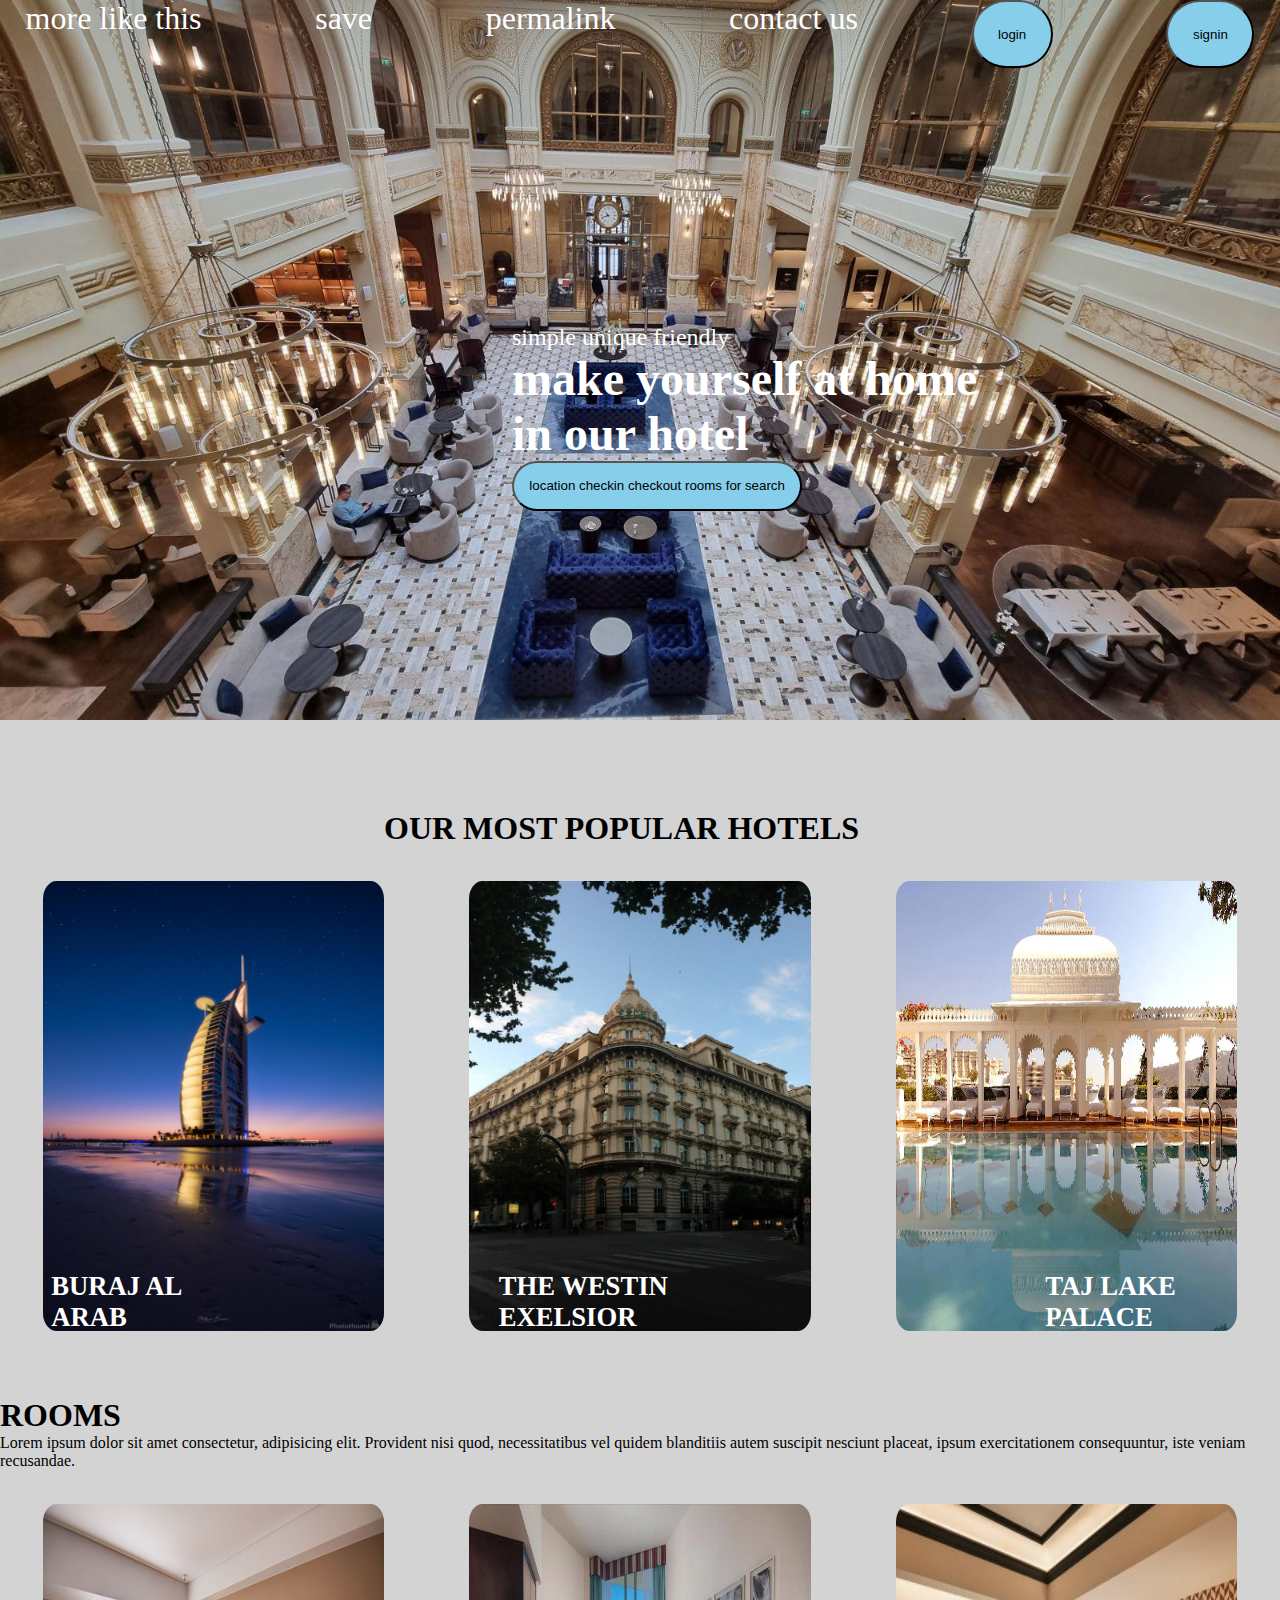
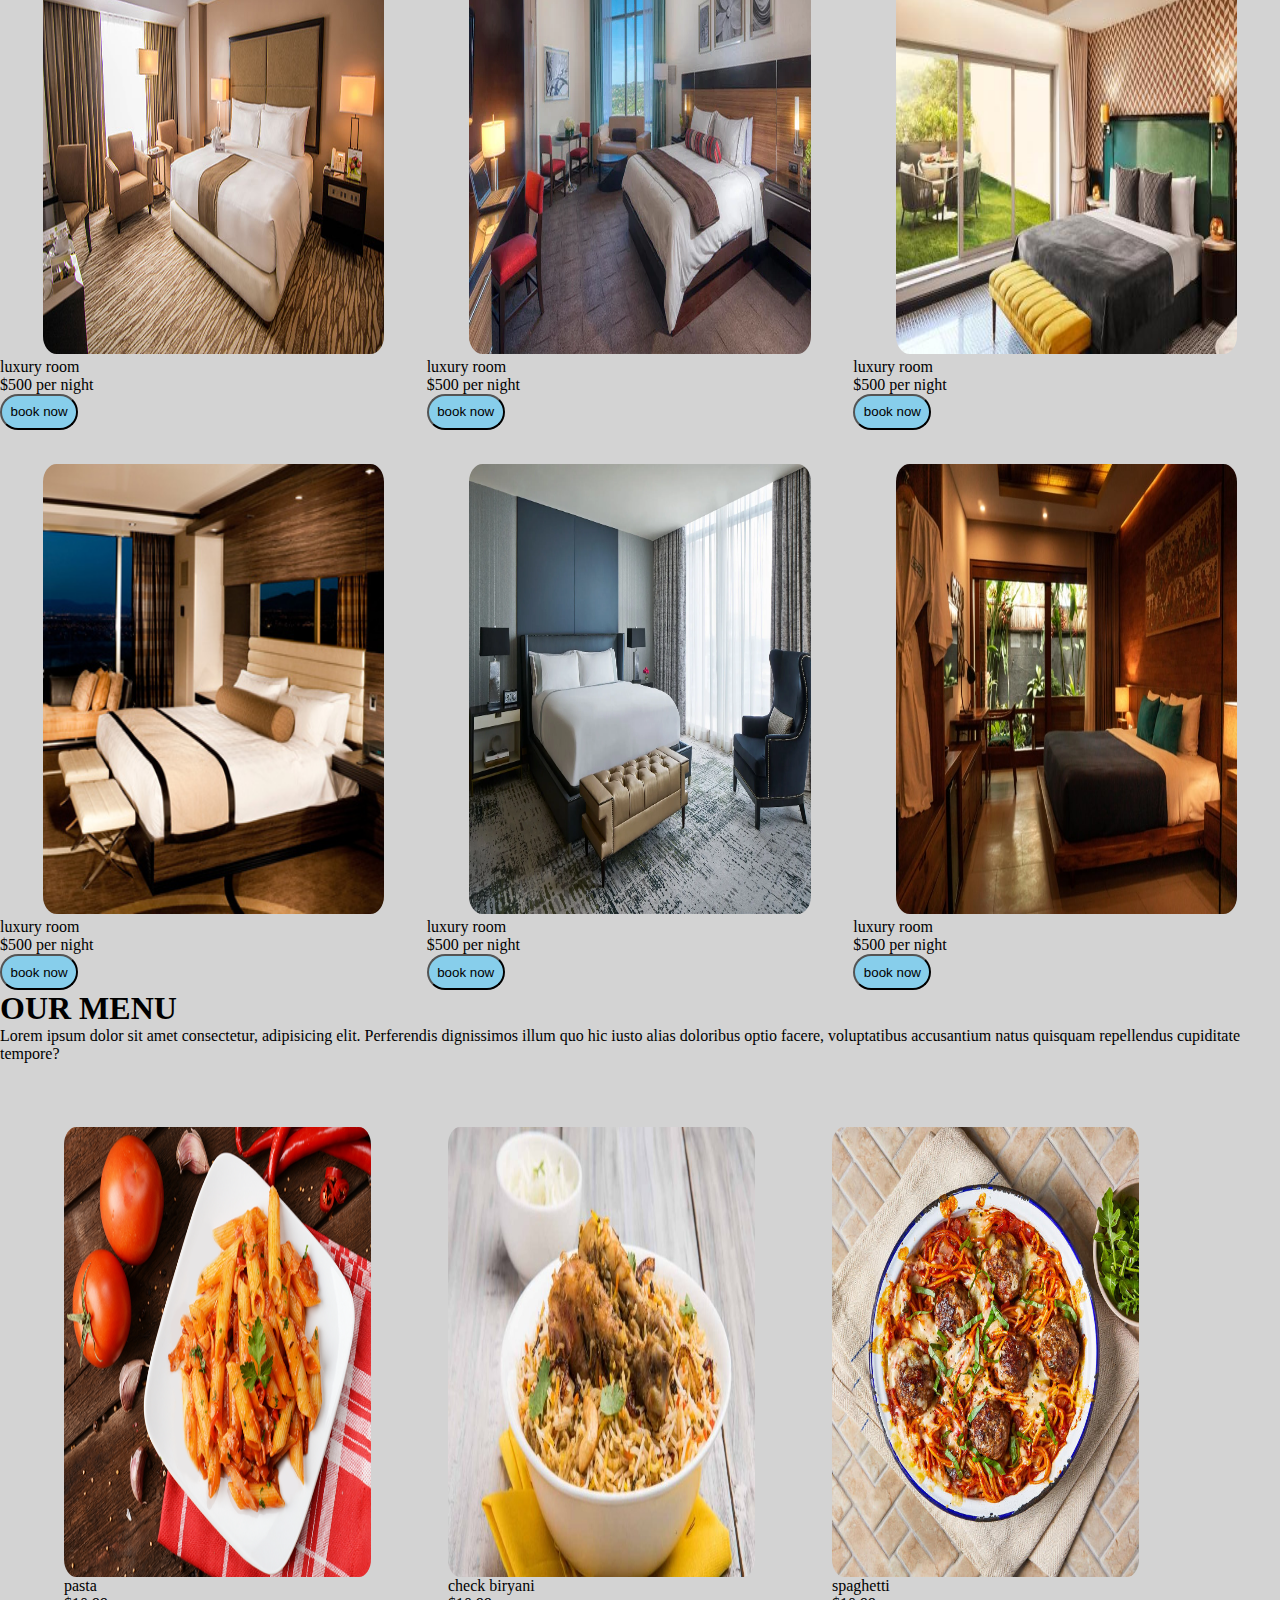
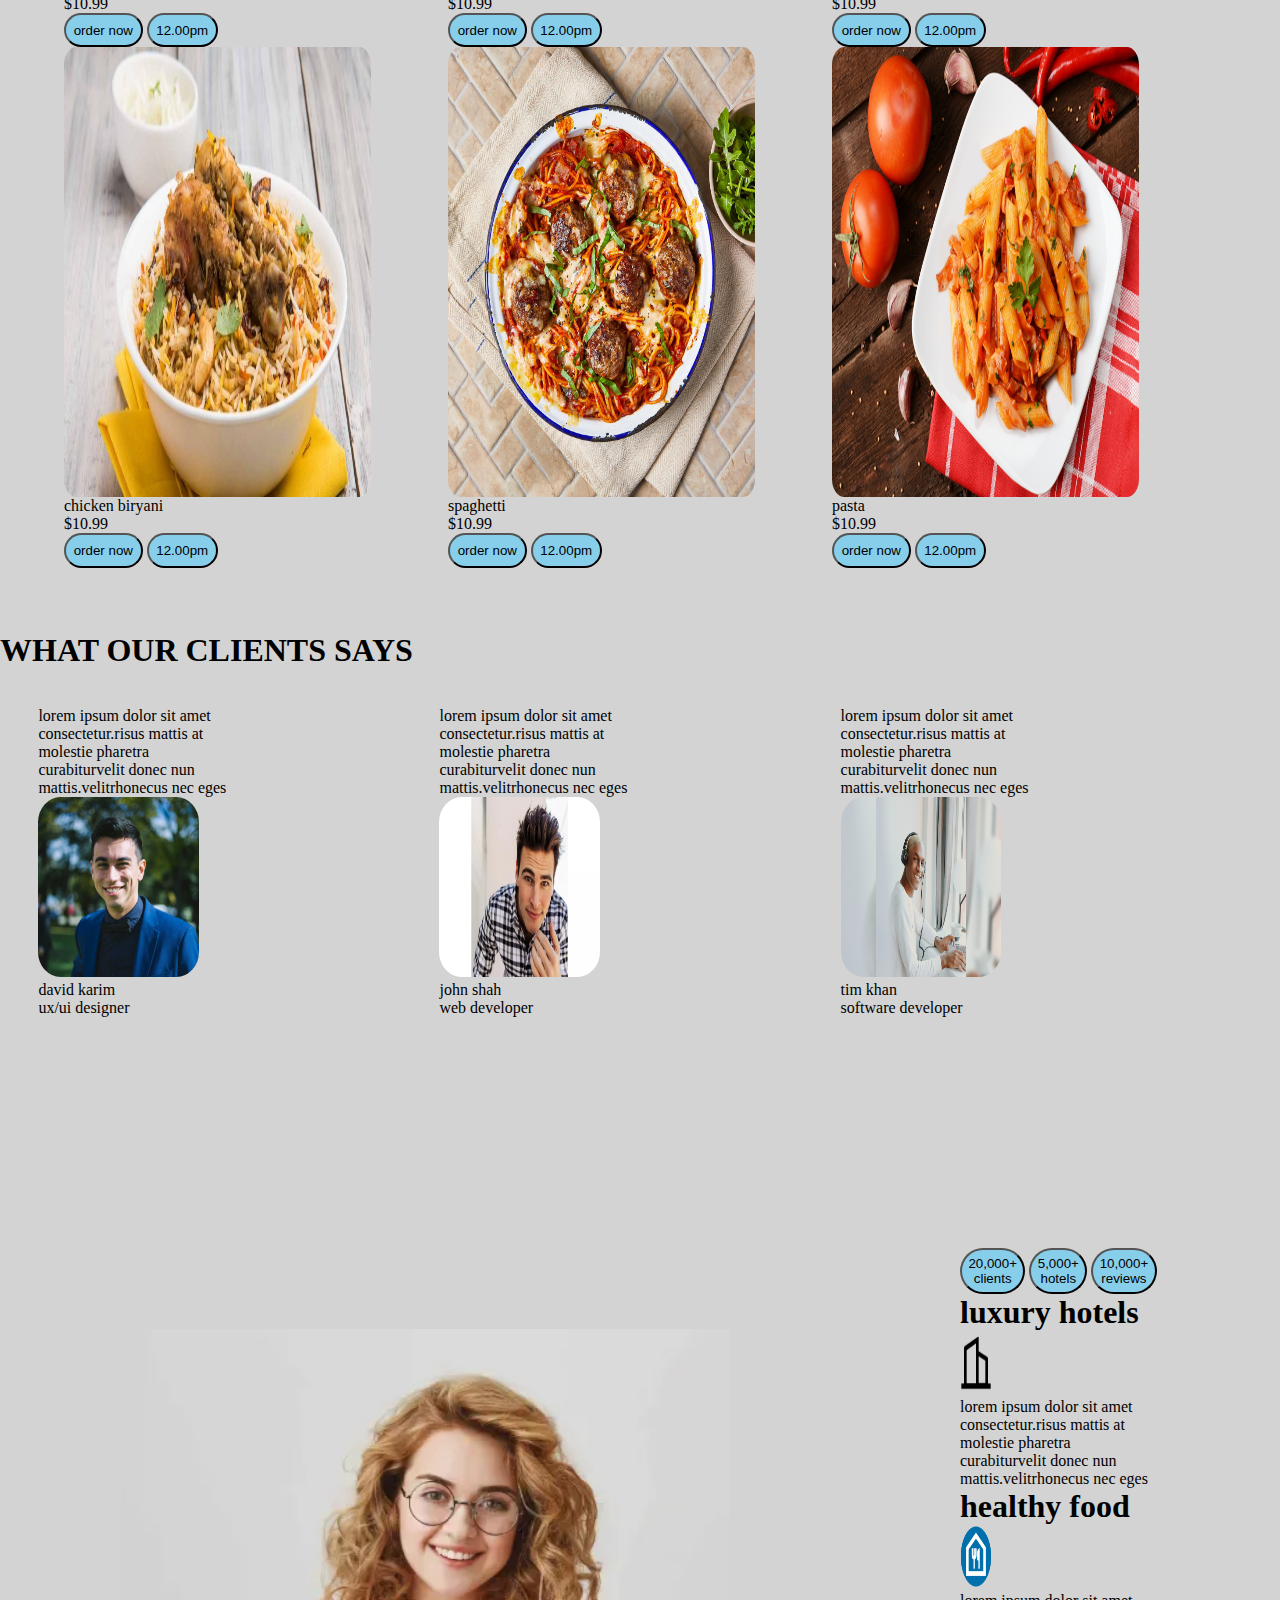
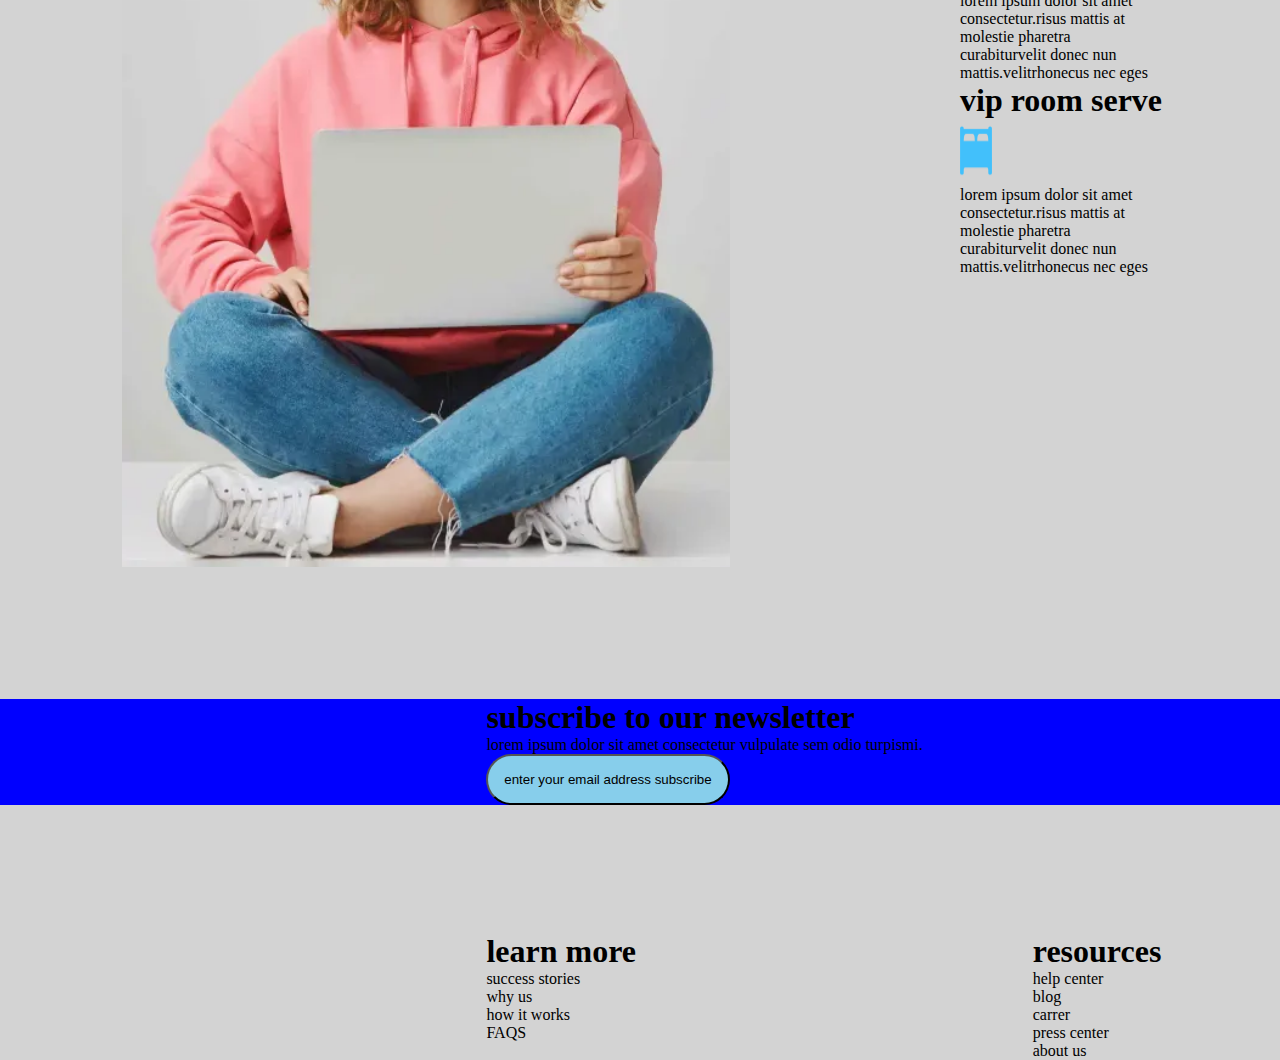
==== index.html @ 9aa8346c "first commit" ====
<!DOCTYPE html>
<html lang="en">
<head>
    <meta charset="UTF-8">
    <meta http-equiv="X-UA-Compatible" content="IE=edge">
    <meta name="viewport" content="width=device-width, initial-scale=1.0">
    <link rel="stylesheet" href="style.css">
    <title>Document</title>
</head>
<body>
    <div>
        <div class="main">
        <nav class="navbar">
            
                <li>more like this</li>
                <li>save</li>
                <li>permalink</li>
                <li>contact us</li>
                <button>login</button>
                <button>signin</button>
            
        </nav>
            <div class="heading">
                <p></p>simple unique friendly</p>
                <h1>make yourself at home<br>in our hotel</h1>
                <button>location checkin checkout rooms for search</button>
            </div>
        </div>
            <h1 class="hotel">OUR MOST POPULAR HOTELS</h1>
        <div class="images">
            <div>
                <img src="imageB.jpg" alt="image">

            </div>
            <div>
                <img src="imageC.jpg" alt="image">
            </div>
            <div>
            <img src="imageD.webp" alt="image">
        </div>

        </div>
        <div class="imagesname">
            <div>
                <h1>BURAJ AL ARAB</h1>
            </div>
            <div>
                <h1>THE WESTIN EXELSIOR</h1>
            </div>
            <div>
                <h1>TAJ LAKE PALACE</h1>
            </div>
        </div>
        <div class="rooms">
            <h1>ROOMS</h1>
            <p>Lorem ipsum dolor sit amet consectetur, adipisicing elit. Provident nisi quod, necessitatibus vel quidem blanditiis autem suscipit nesciunt placeat, ipsum exercitationem consequuntur, iste veniam recusandae.</p>
        </div>
        <div class="roomsimages">
            <div>
                <img src="room1.jpg" alt="image">
                <p>luxury room</p>
                <p>$500 per night</p>
                <button>book now</button>
                
            </div>
            <div>
                <img src="room2.webp" alt="image">
                <p>luxury room</p>
                <p>$500 per night</p>
                <button>book now</button>
            </div>
            <div>
                <img src="room3.jpg" alt="image">
                <p>luxury room</p>
                <p>$500 per night</p>
                <button>book now</button>
            </div>
            <div>
                <img src="room.jpg" alt="image">
                <p>luxury room</p>
                <p>$500 per night</p>
                <button>book now</button>
            </div>
            <div>
                <img src="room5.webp" alt="image">
                <p>luxury room</p>
                <p>$500 per night</p>
                <button>book now</button>
            </div>
            <div>
                <img src="room6.jpg" alt="image">
                <p>luxury room</p>
                <p>$500 per night</p>
                <button>book now</button>
            </div>

        </div>
        <div class="menu">
            <h1>OUR MENU</h1>
            <p>Lorem ipsum dolor sit amet consectetur, adipisicing elit. Perferendis dignissimos illum quo hic iusto alias doloribus optio facere, voluptatibus accusantium natus quisquam repellendus cupiditate tempore?</p>
        </div>
        <div class="menuimages">
            <div>
                <img src="menu1.png" alt="image">
                <p>pasta</p>
                <p>$10.99</p> <button>order now</button> <button>12.00pm</button>
            </div>
            <div>
                <img src="menu2.jpg" alt="image">
                <p>check biryani</p>
                <p>$10.99</p> <button>order now</button> <button>12.00pm</button>
            </div>
            <div>
                <img src="menu3.jpg" alt="image">
                <p>spaghetti</p>
                <p>$10.99</p> <button>order now</button> <button>12.00pm</button>
            </div>
            <div>
                <img src="menu2.jpg" alt="image">
                <p>chicken biryani</p>
                <p>$10.99</p> <button>order now</button> <button>12.00pm</button>
            </div><div>
                <img src="menu3.jpg" alt="image">
                <p>spaghetti</p>
                <p>$10.99</p> <button>order now</button> <button>12.00pm</button>
            </div>
            <div>
                <img src="menu1.png" alt="image">
                <p>pasta</p>
                <p>$10.99</p> <button>order now</button> <button>12.00pm</button>
            </div>
        </div>
        <div>
            <h1>WHAT OUR CLIENTS SAYS</h1>
        </div>
        <div class="reviews">
            <div>
                <p>lorem ipsum dolor sit amet<br>consectetur.risus mattis at<br>molestie pharetra<br>curabiturvelit donec nun<br>mattis.velitrhonecus nec eges</p>
                <img src="client1.webp" alt="image">
                <p>david karim<br>ux/ui designer</p>
            </div>
            <div>
                <p><p>lorem ipsum dolor sit amet<br>consectetur.risus mattis at<br>molestie pharetra<br>curabiturvelit donec nun<br>mattis.velitrhonecus nec eges</p></p>
                <img src="client2.webp" alt="image">
                <p>john shah<br>web developer</p>
            </div>
            <div>
                <p><p>lorem ipsum dolor sit amet<br>consectetur.risus mattis at<br>molestie pharetra<br>curabiturvelit donec nun<br>mattis.velitrhonecus nec eges</p></p>
                <img src="client3.png" alt="image">
                <p>tim khan<br>software developer</p>
                
            </div>
        </div>
        <div class="choose">
            <div>
                <button>20,000+<br>clients</button>
                <button>5,000+<br>hotels</button>
                <button>10,000+<br>reviews</button>

            </div>
            <div>
                <h1>luxury hotels</h1>
                <img src="lss.png" alt="image"><p>lorem ipsum dolor sit amet<br>consectetur.risus mattis at<br>molestie pharetra<br>curabiturvelit donec nun<br>mattis.velitrhonecus nec eges</p>
            </div>
            <div>
                <h1>healthy food</h1>
            <img src="fs.png" alt="image"><p>lorem ipsum dolor sit amet<br>consectetur.risus mattis at<br>molestie pharetra<br>curabiturvelit donec nun<br>mattis.velitrhonecus nec eges</p>
        </div>
        <div> 
            <h1>vip room serve</h1>
            <img src="bx.png" alt="image"><p>lorem ipsum dolor sit amet<br>consectetur.risus mattis at<br>molestie pharetra<br>curabiturvelit donec nun<br>mattis.velitrhonecus nec eges</p>
        </div>
    </div>

        <div class="marketing">
            <img src="marketing.webp" alt="image">
        </div>
        <div class="subscribe">
            <h1>subscribe to our newsletter</h1>
            <p>lorem ipsum dolor sit amet consectetur vulpulate sem odio turpismi.</p>
            <button>enter your email address subscribe</button>
        </div>
        
        
       


        
       
           
    

        

    </div>
    
</body>
<footer class="footer">
    <div>
        <h1>learn more</h1>
        <p>success stories<br>why us<br>how it works<br>FAQS</p>
    </div>
    <div>
        <h1>resources</h1>
        <p>help center<br>blog<br>carrer<br>press center<br>about us</p>
    </div>

</footer>
</html>
---- style.css ----
@media (min-width: 600px) and (max-width: 768px){
    body{
        background-color: #fff;
    }
}
    

*{
    margin: 0;
    padding: 0;
}
body{
    background-color: lightgray;
}
.main{
    background-image: url(imageA.jpg);
    background-size: cover;
    background: linear-gradient();
    background-repeat: no-repeat;
    height: 80vh;
    width: 100%;

}
.navbar{
    display: flex;
   justify-content: space-between;
   list-style: none;
   margin-left: 2%;
   margin-right: 2%;
   color: white;
   font-size: xx-large;
  
   

}
.heading{
    margin-left: 40%;
    font-size: x-large;
    text-decoration-color: blue;
    margin-top: 20%;
    color: white;
}
.hotel{
    margin-left: 30%;
    margin-top: 7%;
}
.images{
    display: grid;
    grid-template-columns: repeat(3,1fr);
}
.images img{
    height: 50vh;
    width: 80%;
    margin-left: 10%;
    margin-right: 10%;
    margin-top: 8%;
    border-radius: 4%;
}
.imagesname{
    display: flex;
    margin-left: 4%;
    margin-top: -5%;
    gap: 20%;
    font-size: smaller;
    color: white;
}
.rooms{
    margin-top: 5%;
}
.roomsimages{
    display: grid;
    grid-template-columns: repeat(3,2fr);

}
.roomsimages img{
    height: 50vh;
    width: 80%;
    margin-left: 10%;
    margin-right: 10%;
    margin-top: 8%;
    border-radius: 4%;
    text-align: left;
    
}
.menu{
    
}
.menuimages{
    display: grid;
    grid-template-columns: repeat(3,2fr);
    padding: 5%;
    
    

}
.menuimages img{
    border-radius: 4%;
    height: 50vh;
    width: 80%;
    display: flex;
    justify-content: space-between;

}
.reviews{
    display: grid;
    grid-template-columns: repeat(3,1fr);
    padding: 3%;
}
.reviews img{
    border-radius: 14%;
    height: 20vh;
    width: 40%;

}
.choose{
    margin-left: 75%;
    margin-top: 15%;
}
.choose img{
    height: 7vh;
    width: 10%;
    margin-right: 5%;
}
button{
    border-radius: 200px;
    padding: 2%;
    background-color: skyblue;
}
.marketing{
    margin-right: 5%;
}
.marketing img{
    margin-top: -45%;
    margin-left:10% ;
    height: 2%;
    width: 50%;
}
.subscribe{
    margin-top: 10%;
    padding-left: 38%;
    background-color: blue;
}
.footer{
    display: grid;
    display: flex;
    margin-top: 10%;
    padding-left: 38%;
    gap: 50%;
    
}
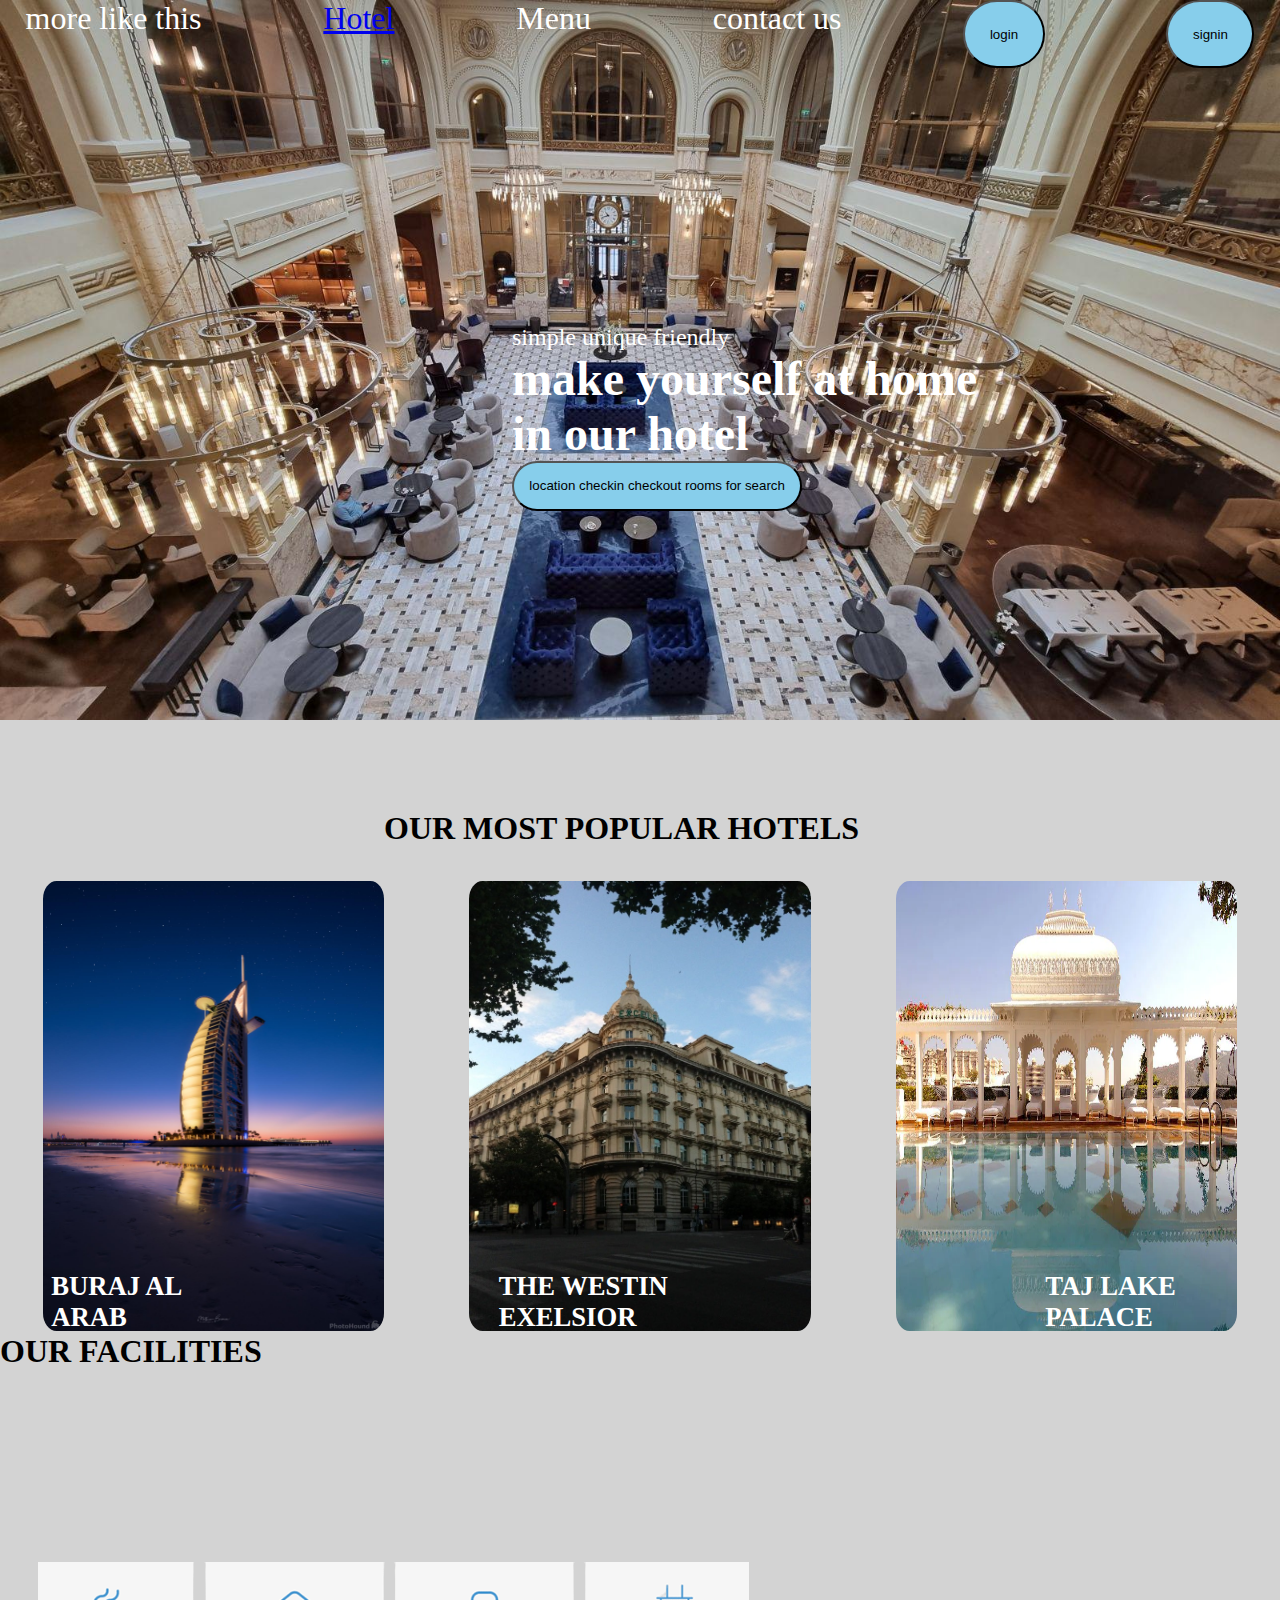
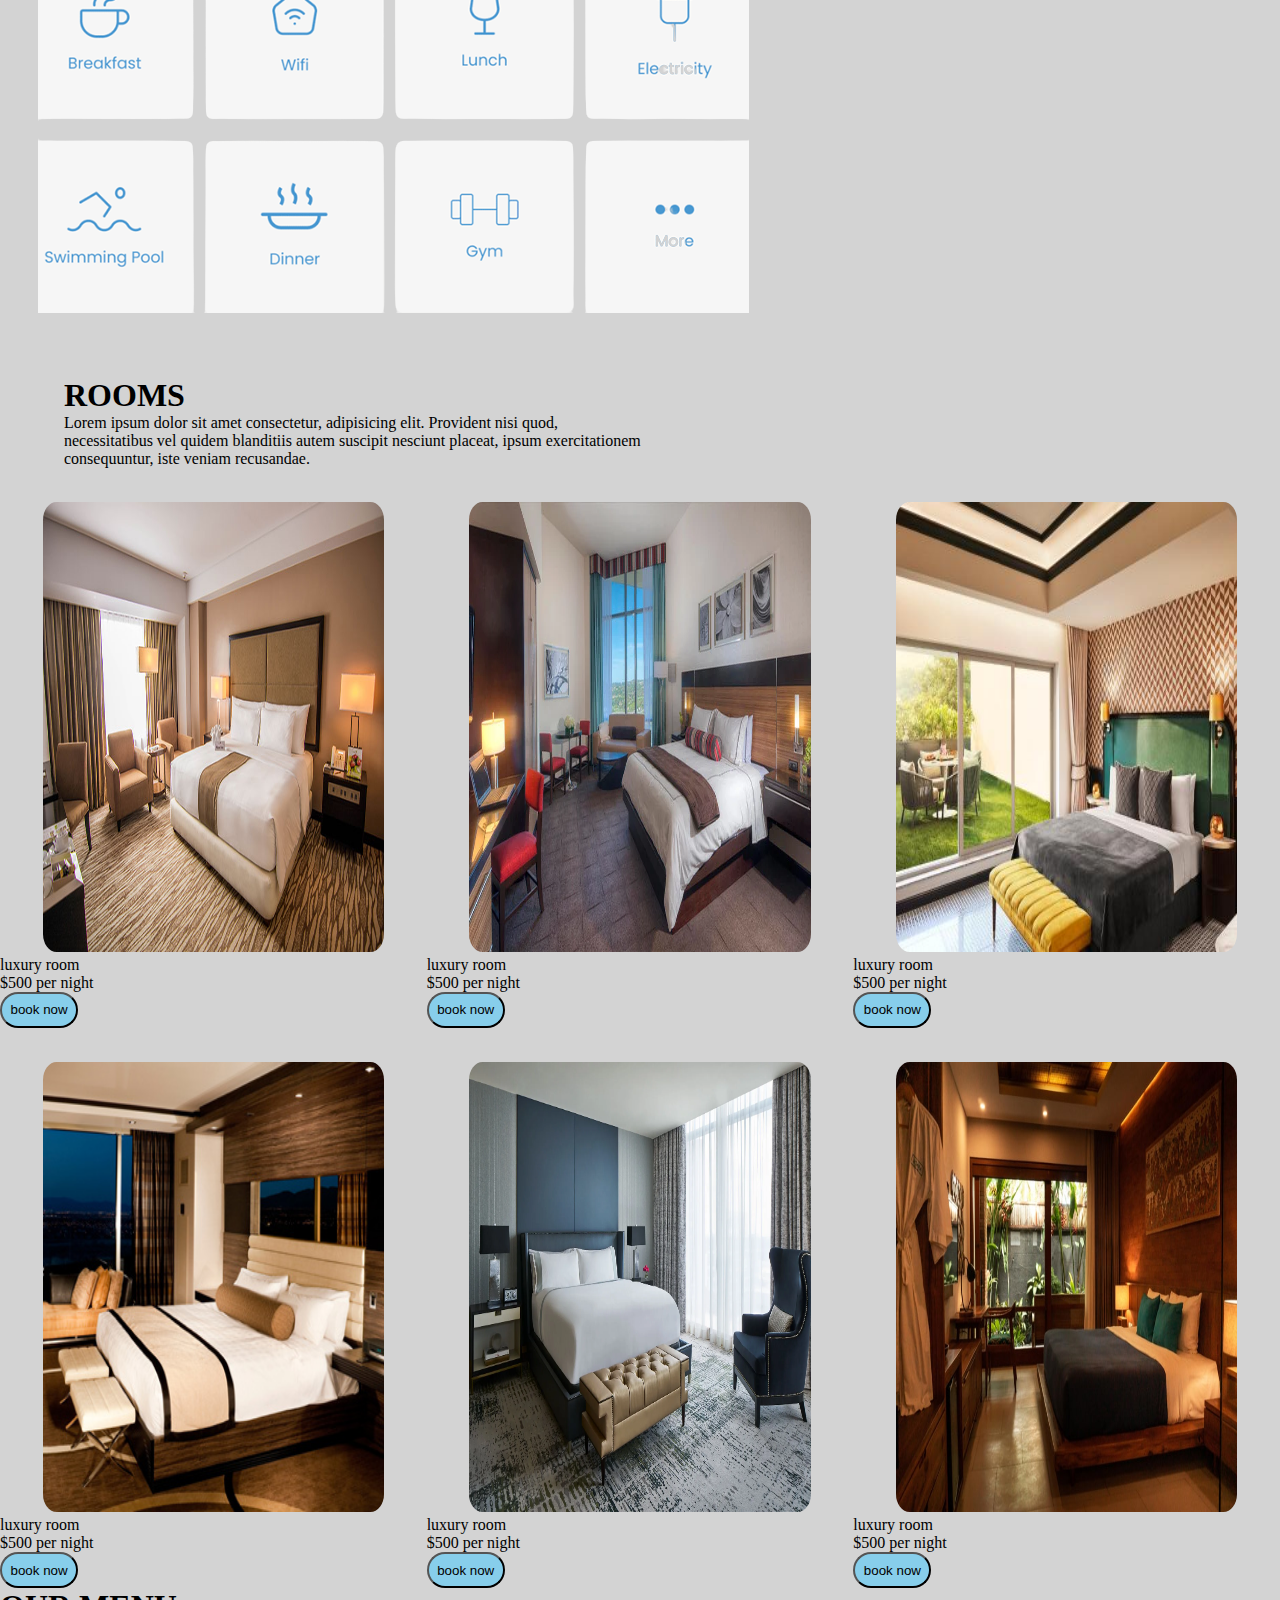
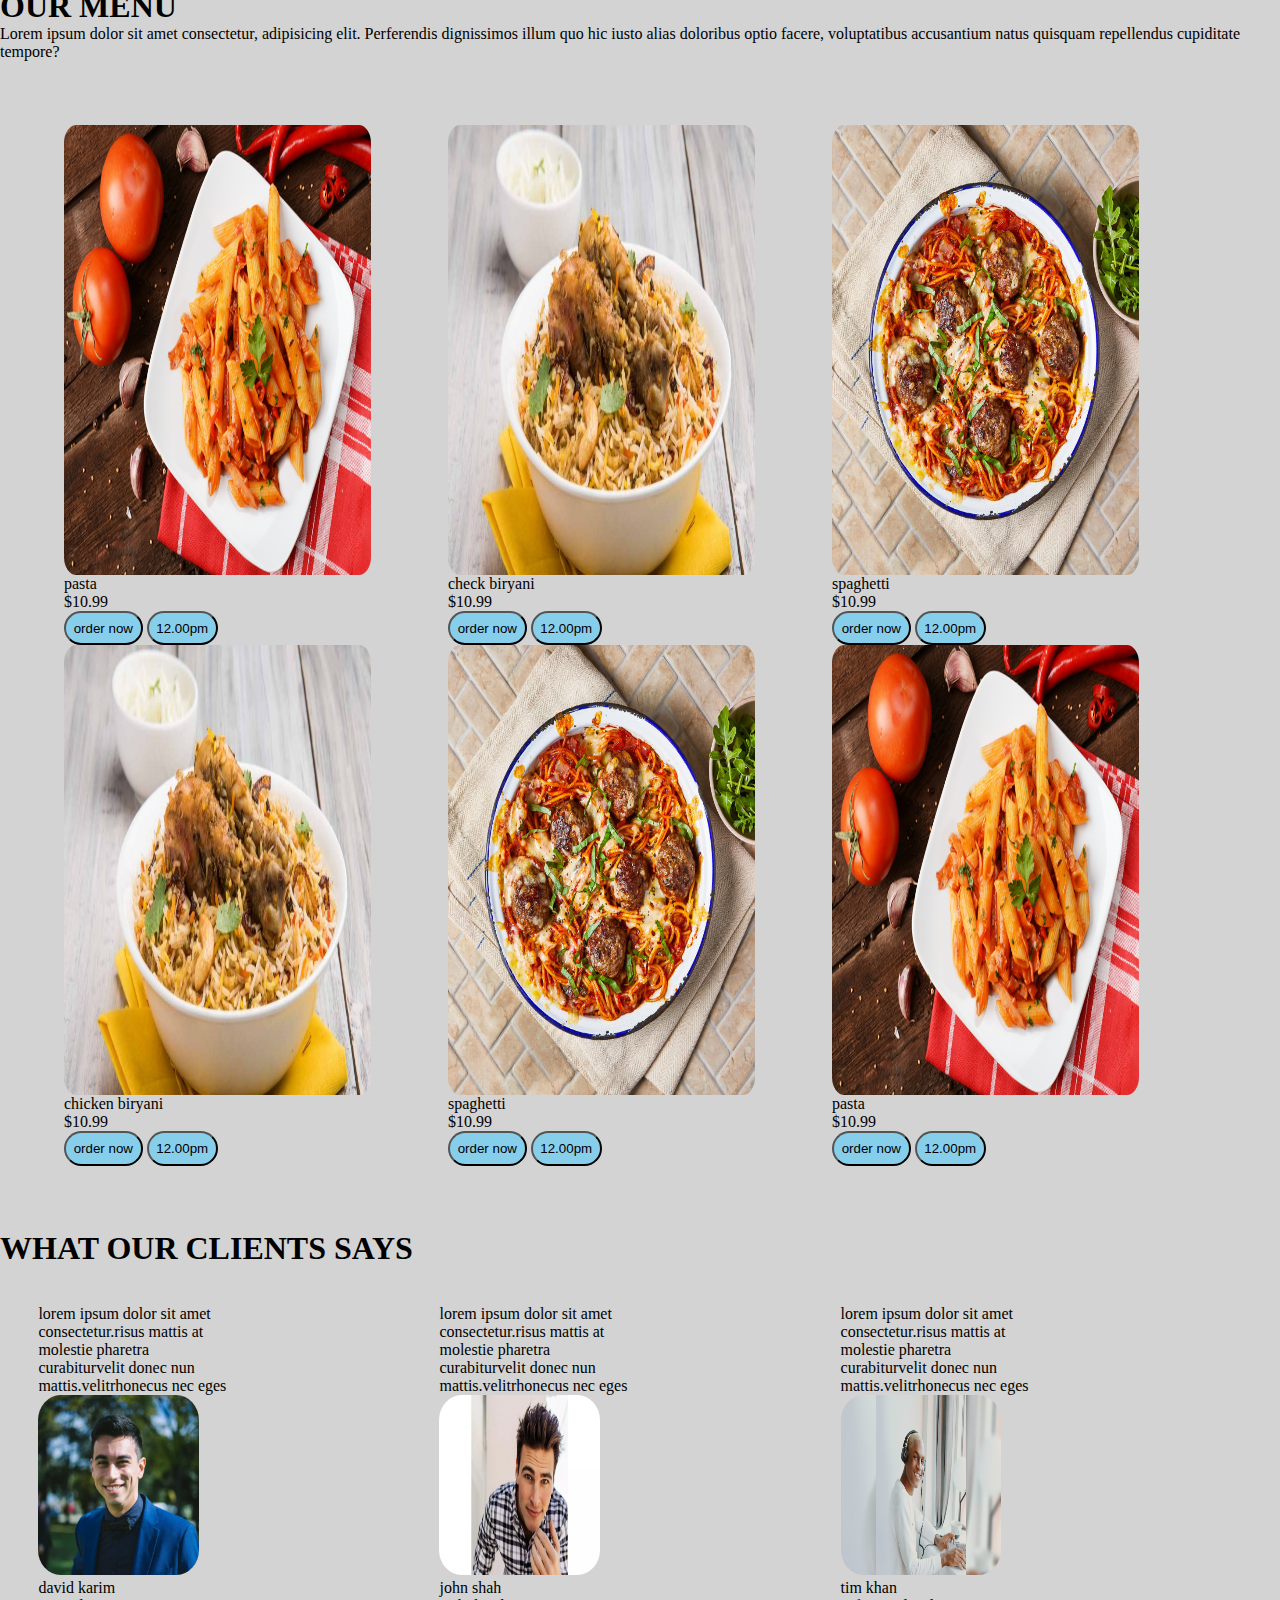
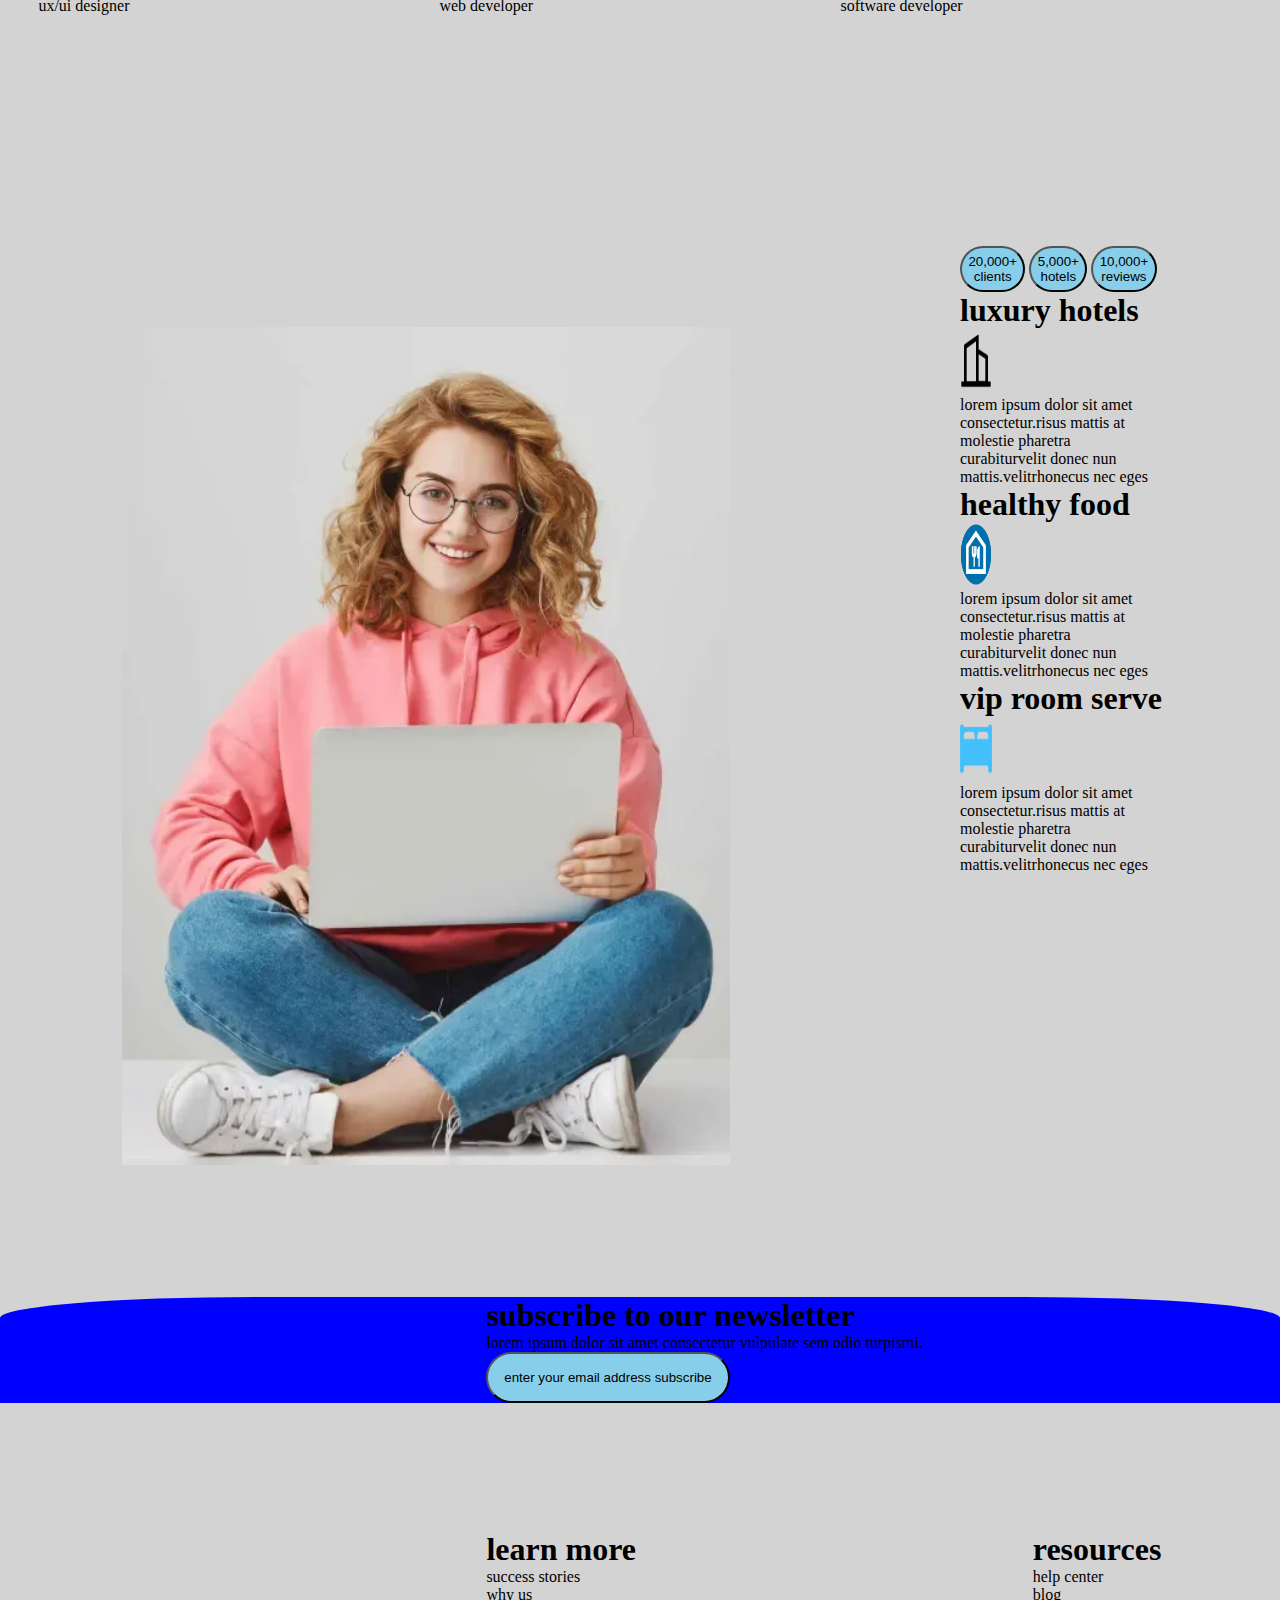
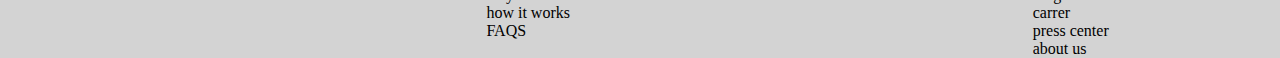
==== commit 1826a3be: "commit changes" ====
--- a/index.html
+++ b/index.html
@@ -13,8 +13,8 @@
         <nav class="navbar">
             
                 <li>more like this</li>
-                <li>save</li>
-                <li>permalink</li>
+                <li><a href="hotel.html">Hotel</a></li>
+                <li>Menu</li>
                 <li>contact us</li>
                 <button>login</button>
                 <button>signin</button>
@@ -51,9 +51,14 @@
                 <h1>TAJ LAKE PALACE</h1>
             </div>
         </div>
+        <h1>OUR FACILITIES</h1>
+
+        <div class="icons">
+            <img src="icons.png" alt="">
+        </div>
         <div class="rooms">
             <h1>ROOMS</h1>
-            <p>Lorem ipsum dolor sit amet consectetur, adipisicing elit. Provident nisi quod, necessitatibus vel quidem blanditiis autem suscipit nesciunt placeat, ipsum exercitationem consequuntur, iste veniam recusandae.</p>
+            <p>Lorem ipsum dolor sit amet consectetur, adipisicing elit. Provident nisi quod, <br>necessitatibus vel quidem blanditiis autem suscipit nesciunt placeat, ipsum exercitationem <br>consequuntur, iste veniam recusandae.</p>
         </div>
         <div class="roomsimages">
             <div>
@@ -185,25 +190,18 @@
        
 
 
+        <footer class="footer">
+            <div>
+                <h1>learn more</h1>
+                <p>success stories<br>why us<br>how it works<br>FAQS</p>
+            </div>
+            <div>
+                <h1>resources</h1>
+                <p>help center<br>blog<br>carrer<br>press center<br>about us</p>
+            </div>
         
-       
-           
-    
-
-        
-
+        </footer>
     </div>
     
 </body>
-<footer class="footer">
-    <div>
-        <h1>learn more</h1>
-        <p>success stories<br>why us<br>how it works<br>FAQS</p>
-    </div>
-    <div>
-        <h1>resources</h1>
-        <p>help center<br>blog<br>carrer<br>press center<br>about us</p>
-    </div>
-
-</footer>
 </html>--- a/style.css
+++ b/style.css
@@ -1,14 +1,271 @@
-@media (min-width: 600px) and (max-width: 768px){
+/* @media (min-width: 600px) and (max-width: 768px){
     body{
         background-color: #fff;
     }
-}
-    
-
+    @media(max-width: 450px){
+        body{background: #8e44ad}
+    }
+   @media(min-width: 451px) and (max-width: 450px){
+        body{background: #2980b9}
+    }
+} */
+   
 *{
     margin: 0;
     padding: 0;
 }
+
+   @media  (min-width: 600px) and (max-width: 768px){
+    body{
+        background-color: lightgray;
+    }
+    main{
+        background-image: url(imageA.jpg);
+        background-size: cover;
+        background: linear-gradient();
+        background-repeat: no-repeat;
+        height: 80vh;
+        width: 100%;
+        
+    }
+    navbar{
+        display: flex;
+        justify-content: space-between;
+        list-style: none;
+        margin-left: 2%;
+        margin-right: 2%;
+        color: white;
+        font-size: xx-large;
+
+    }
+    heading{
+        margin-left: 40%;
+    font-size: x-large;
+    text-decoration-color: blue;
+    margin-top: 20%;
+    color: white;
+    }
+    hotel{
+        margin-left: 30%;
+    margin-top: 7%;
+    }
+    images{
+        display: grid;
+    grid-template-columns: repeat(3,1fr);
+    }
+    images img{
+        height: 50vh;
+    width: 80%;
+    margin-left: 10%;
+    margin-right: 10%;
+    margin-top: 8%;
+    border-radius: 4%;
+    }
+    imagesname{
+        display: flex;
+    margin-left: 4%;
+    margin-top: -5%;
+    gap: 20%;
+    font-size: smaller;
+    color: white;
+    }
+    icons{
+        display: grid;
+    margin-left: 3%;
+    margin-top: 15%;
+    gap: 20%;
+    justify-content: space-between;
+    }
+    rooms{
+        margin-top: 5%;
+    }
+    roomsimages{
+        display: grid;
+    grid-template-columns: repeat(3,2fr);
+    }
+    menuimages{
+        display: grid;
+        grid-template-columns: repeat(3,2fr);
+        padding: 5%;
+        
+        
+    
+    }
+    menuimages img{
+        border-radius: 4%;
+        height: 50vh;
+        width: 80%;
+        display: flex;
+        justify-content: space-between;
+    
+    }
+    reviews{
+        display: grid;
+        grid-template-columns: repeat(3,1fr);
+        padding: 3%;
+    }
+    reviews img{
+        border-radius: 14%;
+        height: 20vh;
+        width: 40%;
+    
+    }
+    choose{
+        margin-left: 75%;
+        margin-top: 15%;
+    }
+    choose img{
+        height: 7vh;
+        width: 10%;
+        margin-right: 5%;
+    }
+    button{
+        border-radius: 200px;
+        padding: 2%;
+        background-color: skyblue;
+    }
+    marketing{
+        margin-right: 5%;
+    }
+    marketing img{
+        margin-top: -45%;
+        margin-left:10% ;
+        height: 2%;
+        width: 50%;
+    }
+    button{
+        border-radius: 200px;
+        padding: 2%;
+        background-color: skyblue;
+    }
+    marketing{
+        margin-right: 5%;
+    }
+    marketing img{
+        margin-top: -45%;
+        margin-left:10% ;
+        height: 2%;
+        width: 50%;
+    }
+    subscribe{
+        margin-top: 10%;
+        padding-left: 38%;
+        background-color: blue;
+        border-top-right-radius: 20%;
+        border-top-left-radius: 20%;
+    }
+    footer{
+        display: grid;
+        display: flex;
+        margin-top: 10%;
+        padding-left: 38%;
+        gap: 50%;
+      
+        
+    }
+    hotelname{
+        display: grid;
+        grid-template-columns: repeat(2,1fr);
+       
+    }
+    hotelname img{
+        display: grid; 
+        grid-template-columns: repeat(2,1fr);
+        
+    
+    }
+    mainimg{
+        height: 68vh;
+        width: 90%;
+        margin-left: 3%;
+        border-radius: 4%;
+    }
+    mainimage{
+      display: grid; 
+      grid-template-columns: repeat(3,3fr); 
+    
+    }
+    mainimage img{
+        border-radius: 4%;
+        height: 21vh;
+        width: 80%;
+        display: flex;
+        justify-content: space-between;
+        margin-top: 3%;
+        margin-bottom: 3%;
+    }
+    ffc{
+        margin-left: 50%;
+        background-color: rgb(219, 204, 204);
+        margin-right: 20%;
+        margin-bottom: 20%;
+        padding: 1%;
+    }
+    details{
+        margin-left: 3%;
+    }
+    description{
+        margin-left: 3%;
+        margin-top: -25%;
+    
+    }
+    bar{
+        display: grid;
+        margin-top: 10%;
+        padding-left: 5%;
+        gap: 30%;
+        display: flex;
+        background-color: rgb(241, 228, 228);
+        padding: 2%;
+    }
+    header{
+        margin-left: 5%;
+    }
+    rooms{
+        margin-left: 5%;
+    }
+    about{
+        height: 50vh;
+        width: 30%;
+        border-top-right-radius: 25%;
+        border-bottom-left-radius: 25%;
+    
+    }
+    about{
+        margin-left: 60%;
+        margin-top: -27%;
+    }
+    vision{
+        height: 50vh;
+        width: 30%;
+        margin-top: 15%;
+        margin-left: 60%;
+        border-top-right-radius: 25%;
+        border-bottom-left-radius: 25%;
+    
+    
+    }
+    vision{
+        margin-top: -27%;
+    
+    }
+    approach{
+        height: 50vh;
+        width: 30%;
+        border-top-right-radius: 25%;
+        border-bottom-left-radius: 25%;
+        margin-top: 9%;
+    
+    }
+    approach{
+        margin-left: 60%;
+        margin-top: -24%;
+    
+    
+    }
+    
+   } 
+
 body{
     background-color: lightgray;
 }
@@ -64,6 +321,13 @@
     font-size: smaller;
     color: white;
 }
+.icons{
+    display: grid;
+    margin-left: 3%;
+    margin-top: 15%;
+    gap: 20%;
+    justify-content: space-between;
+}
 .rooms{
     margin-top: 5%;
 }
@@ -139,6 +403,8 @@
     margin-top: 10%;
     padding-left: 38%;
     background-color: blue;
+    border-top-right-radius: 20%;
+    border-top-left-radius: 20%;
 }
 .footer{
     display: grid;
@@ -146,5 +412,121 @@
     margin-top: 10%;
     padding-left: 38%;
     gap: 50%;
-    
-}+  
+    
+}
+.hotelname{
+    display: grid;
+    grid-template-columns: repeat(2,1fr);
+   
+}
+.hotelname img{
+    display: grid; 
+    grid-template-columns: repeat(2,1fr);
+    
+
+}
+#mainimg{
+    height: 68vh;
+    width: 90%;
+    margin-left: 3%;
+    border-radius: 4%;
+}
+.mainimage{
+  display: grid; 
+  grid-template-columns: repeat(3,3fr); 
+
+}
+.mainimage img{
+    border-radius: 4%;
+    height: 21vh;
+    width: 80%;
+    display: flex;
+    justify-content: space-between;
+    margin-top: 3%;
+    margin-bottom: 3%;
+}
+.ffc{
+    margin-left: 50%;
+    background-color: rgb(219, 204, 204);
+    margin-right: 20%;
+    margin-bottom: 20%;
+    padding: 1%;
+}
+.details{
+    margin-left: 3%;
+}
+.description{
+    margin-left: 3%;
+    margin-top: -25%;
+
+}
+.bar{
+    display: grid;
+    margin-top: 10%;
+    padding-left: 5%;
+    gap: 30%;
+    display: flex;
+    background-color: rgb(241, 228, 228);
+    padding: 2%;
+}
+.header{
+    margin-left: 5%;
+}
+.rooms{
+    margin-left: 5%;
+}
+#about{
+    height: 50vh;
+    width: 30%;
+    border-top-right-radius: 25%;
+    border-bottom-left-radius: 25%;
+
+}
+.about{
+    margin-left: 60%;
+    margin-top: -27%;
+}
+#vision{
+    height: 50vh;
+    width: 30%;
+    margin-top: 15%;
+    margin-left: 60%;
+    border-top-right-radius: 25%;
+    border-bottom-left-radius: 25%;
+
+
+}
+.vision{
+    margin-top: -27%;
+
+}
+#approach{
+    height: 50vh;
+    width: 30%;
+    border-top-right-radius: 25%;
+    border-bottom-left-radius: 25%;
+    margin-top: 9%;
+
+}
+.approach{
+    margin-left: 60%;
+    margin-top: -24%;
+
+
+}
+button1{
+    border-radius: 200px;
+    padding: 1%;
+    background-color: skyblue;
+
+}
+button2{
+    border-radius: 200px;
+    padding: 1%;
+    background-color: skyblue;
+
+}
+.nav2{
+    
+}
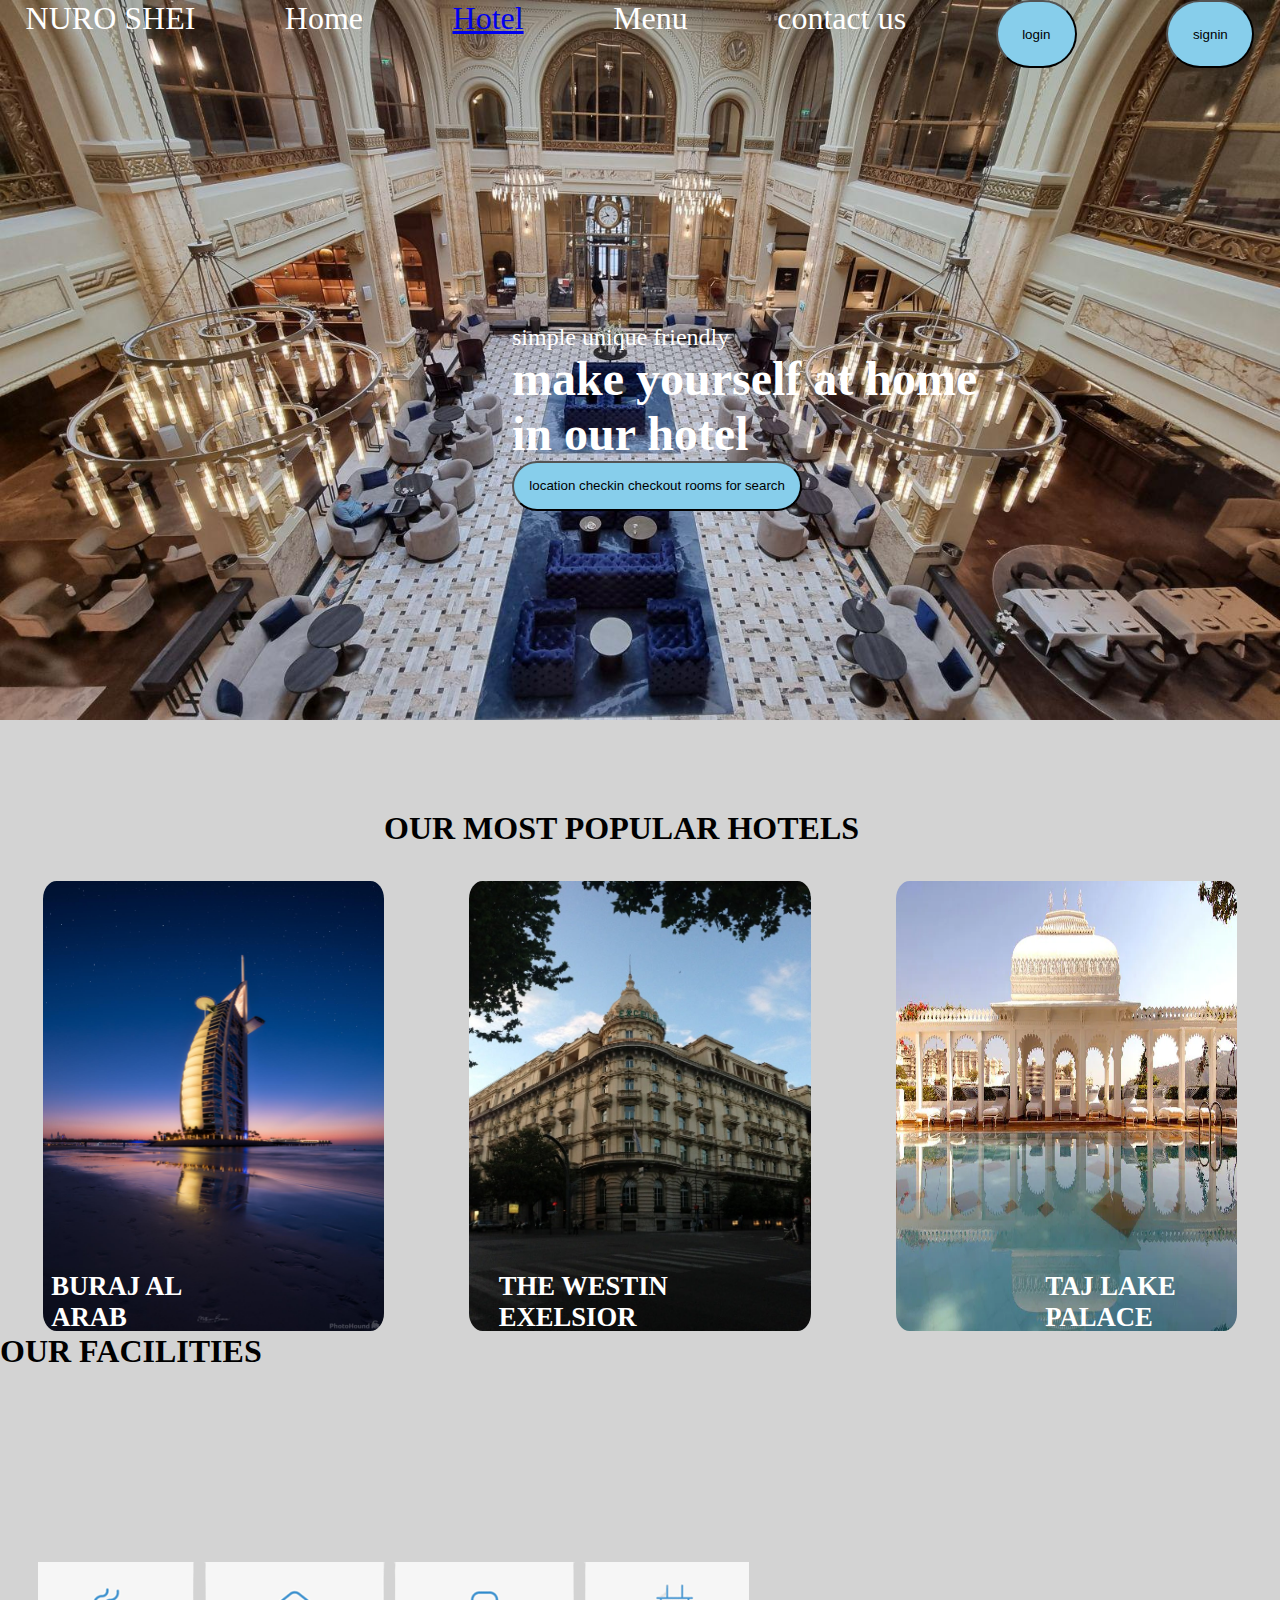
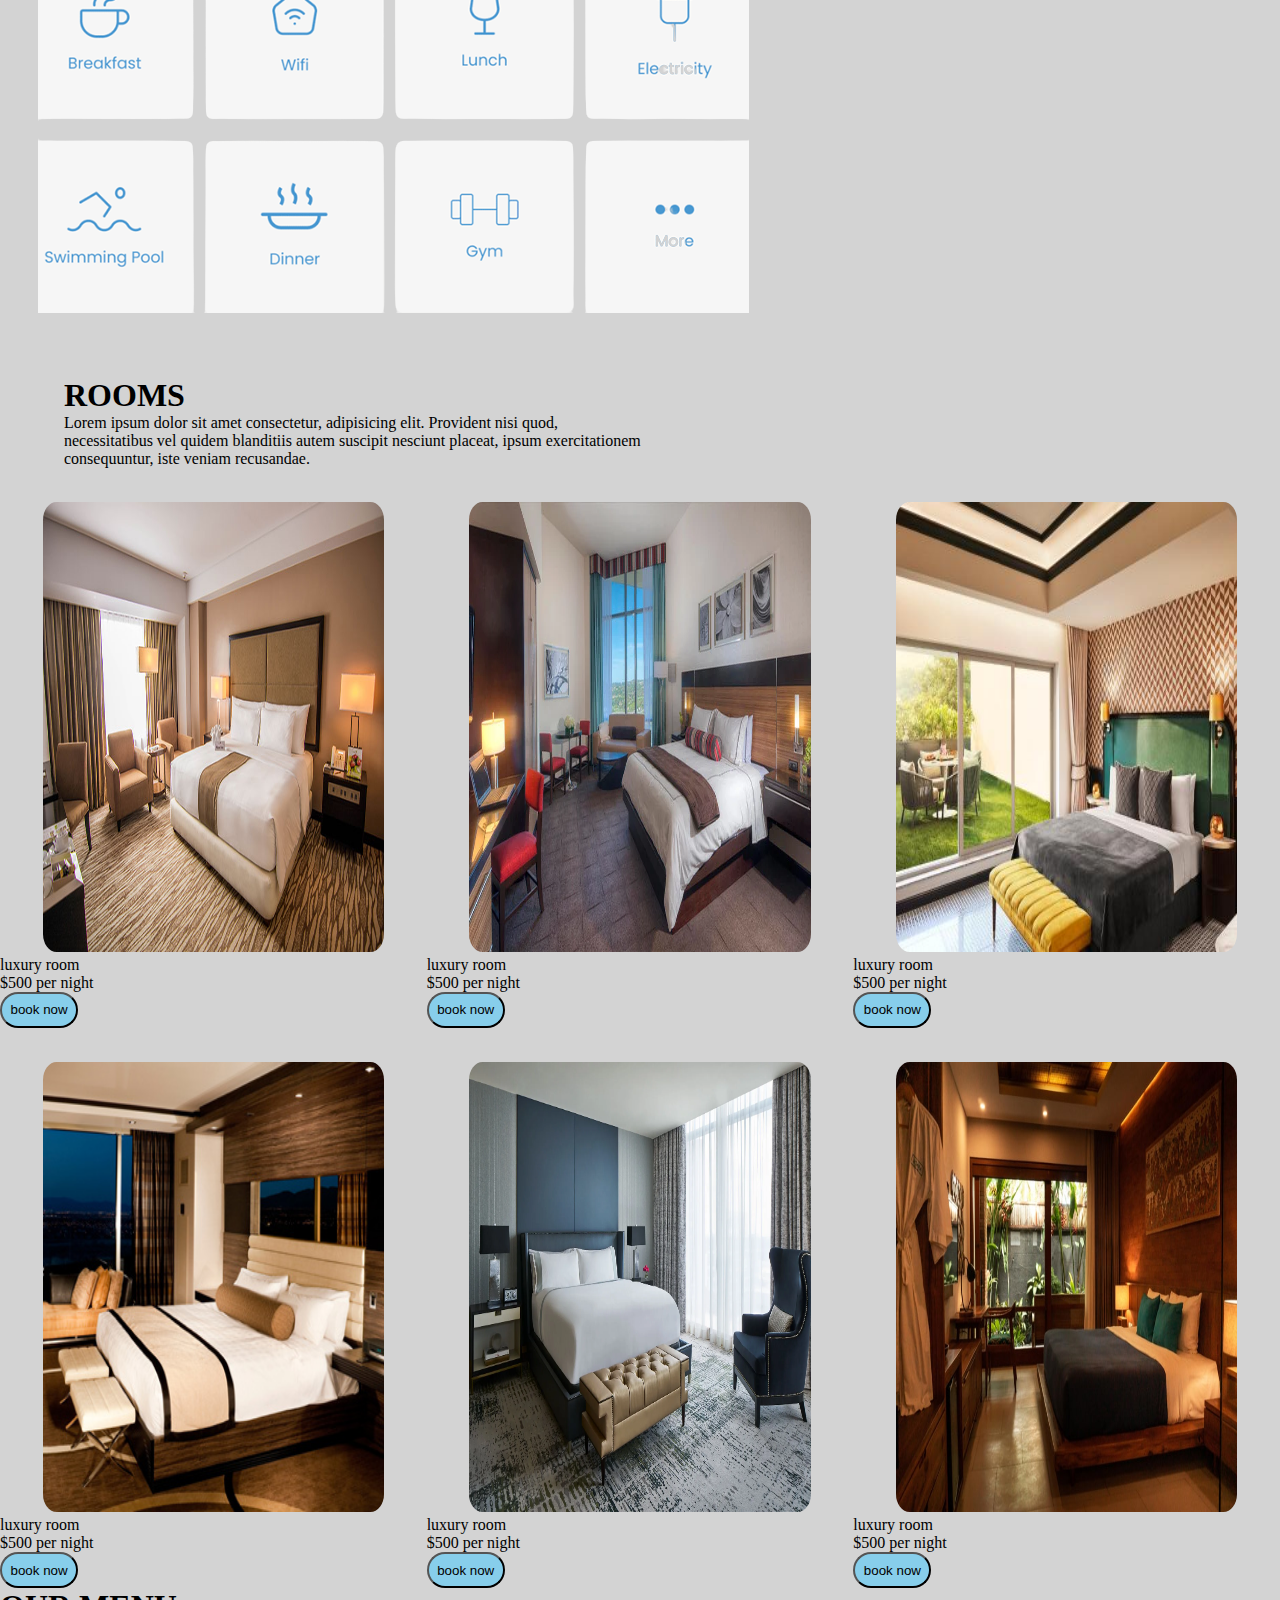
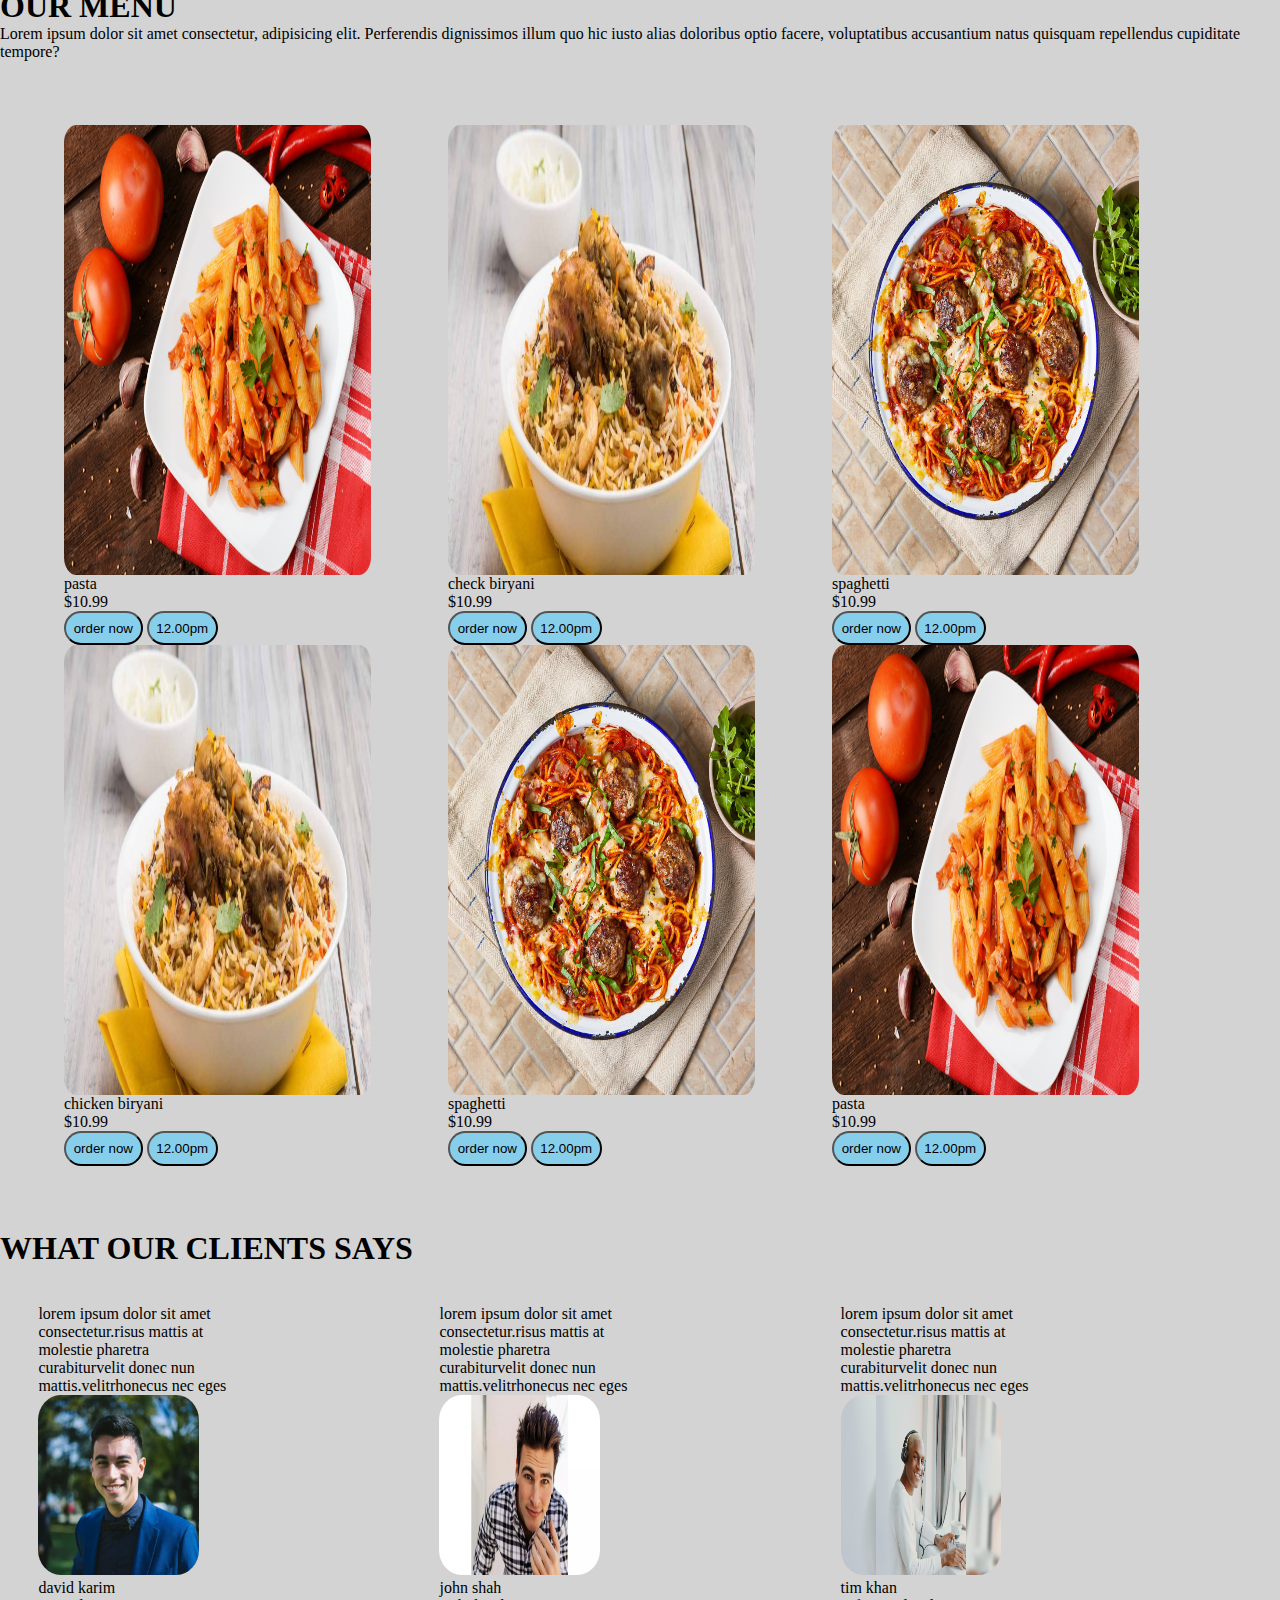
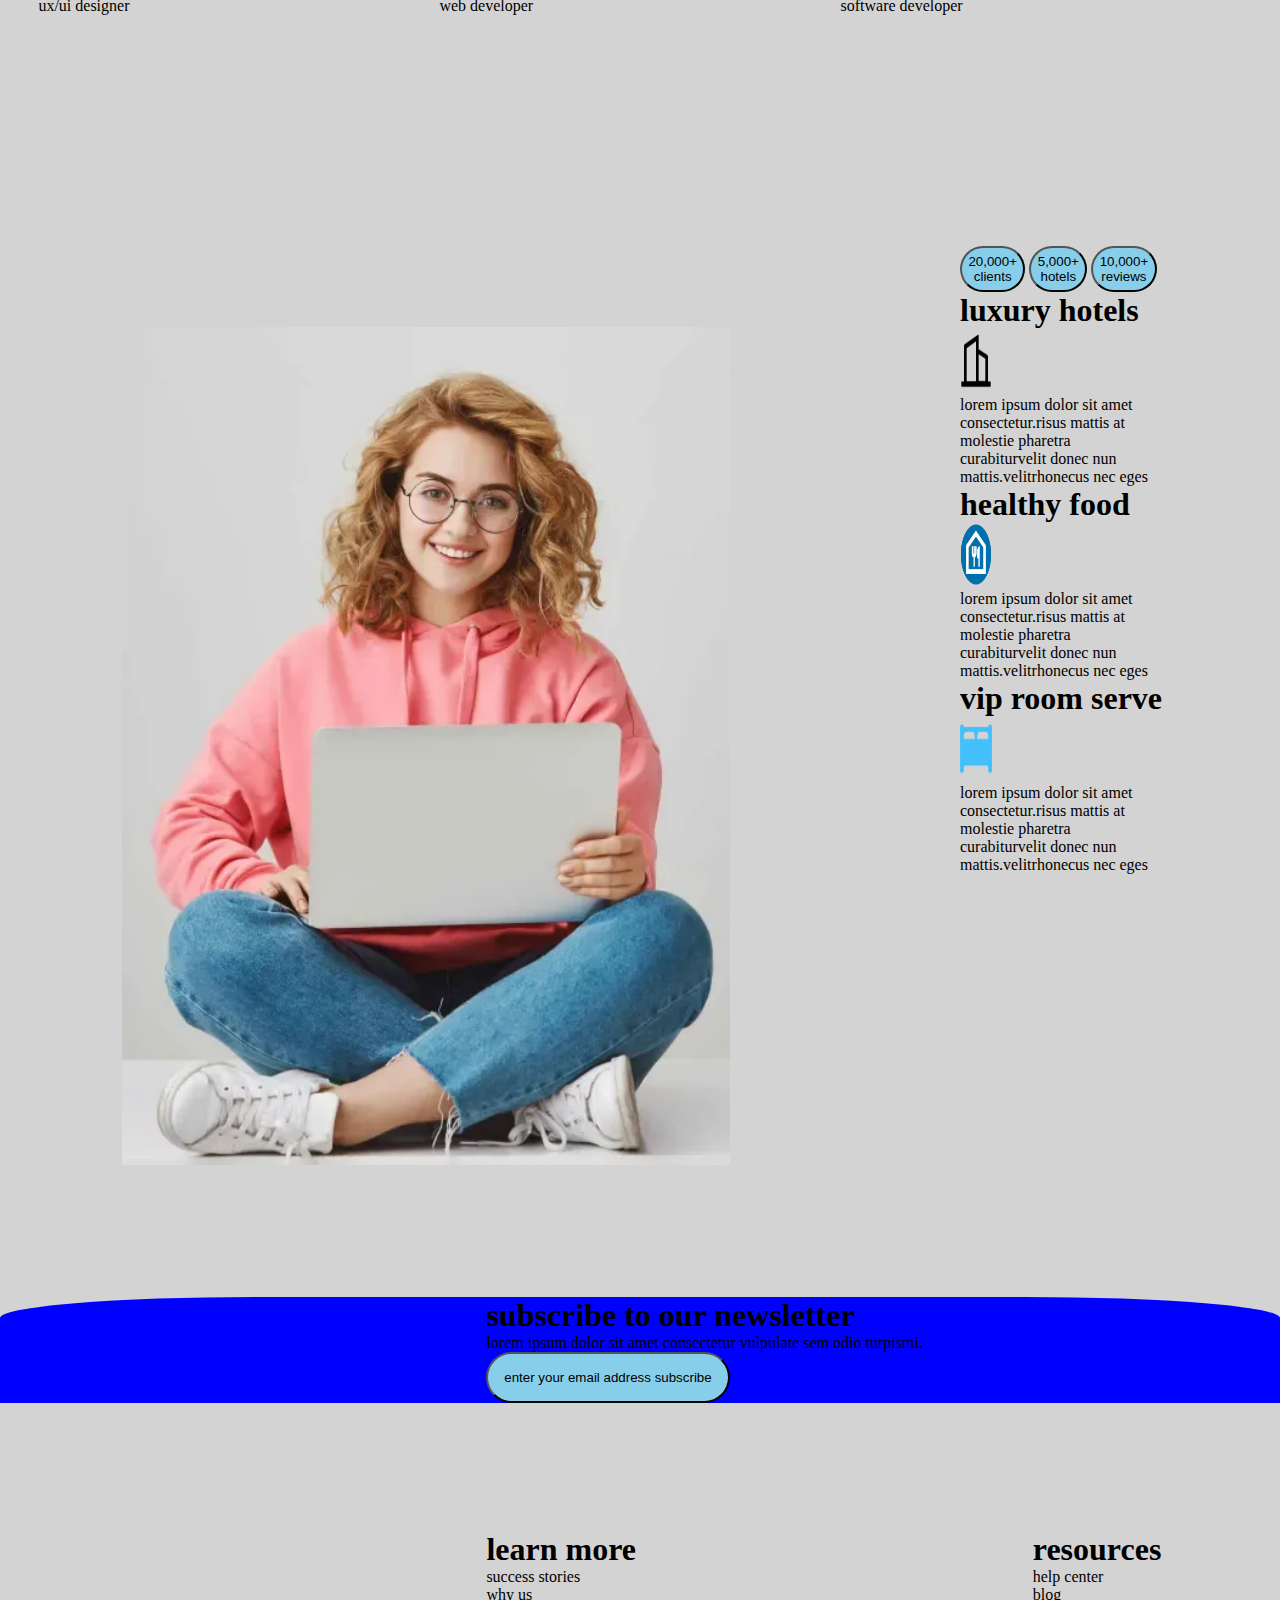
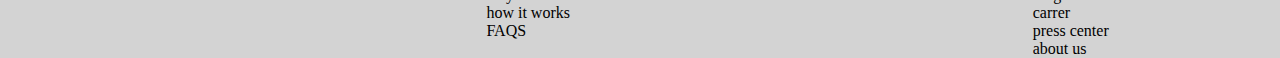
==== commit 4d8d9c66: "changes" ====
--- a/index.html
+++ b/index.html
@@ -11,8 +11,8 @@
     <div>
         <div class="main">
         <nav class="navbar">
-            
-                <li>more like this</li>
+            <li>NURO SHEI</li>
+                <li>Home</li>
                 <li><a href="hotel.html">Hotel</a></li>
                 <li>Menu</li>
                 <li>contact us</li>
--- a/style.css
+++ b/style.css
@@ -1,4 +1,4 @@
-/* @media (min-width: 600px) and (max-width: 768px){
+/* /* @media (min-width: 600px) and (max-width: 768px){
     body{
         background-color: #fff;
     }
@@ -15,7 +15,7 @@
     padding: 0;
 }
 
-   @media  (min-width: 600px) and (max-width: 768px){
+   /* @media  (min-width: 600px) and (max-width: 768px){
     body{
         background-color: lightgray;
     }
@@ -35,12 +35,12 @@
         margin-left: 2%;
         margin-right: 2%;
         color: white;
-        font-size: xx-large;
+        font-size: large;
 
     }
     heading{
-        margin-left: 40%;
-    font-size: x-large;
+        margin-left: 20%;
+    font-size: large;
     text-decoration-color: blue;
     margin-top: 20%;
     color: white;
@@ -54,8 +54,8 @@
     grid-template-columns: repeat(3,1fr);
     }
     images img{
-        height: 50vh;
-    width: 80%;
+        height: 25vh;
+    width: 40%;
     margin-left: 10%;
     margin-right: 10%;
     margin-top: 8%;
@@ -65,7 +65,7 @@
         display: flex;
     margin-left: 4%;
     margin-top: -5%;
-    gap: 20%;
+    gap: 10%;
     font-size: smaller;
     color: white;
     }
@@ -93,8 +93,8 @@
     }
     menuimages img{
         border-radius: 4%;
-        height: 50vh;
-        width: 80%;
+        height: 25vh;
+        width: 40%;
         display: flex;
         justify-content: space-between;
     
@@ -106,12 +106,12 @@
     }
     reviews img{
         border-radius: 14%;
-        height: 20vh;
-        width: 40%;
+        height: 10vh;
+        width: 20%;
     
     }
     choose{
-        margin-left: 75%;
+        margin-left: 45%;
         margin-top: 15%;
     }
     choose img{
@@ -131,7 +131,7 @@
         margin-top: -45%;
         margin-left:10% ;
         height: 2%;
-        width: 50%;
+        width: 25%;
     }
     button{
         border-radius: 200px;
@@ -145,11 +145,11 @@
         margin-top: -45%;
         margin-left:10% ;
         height: 2%;
-        width: 50%;
+        width: 25%;
     }
     subscribe{
         margin-top: 10%;
-        padding-left: 38%;
+        padding-left: 18%;
         background-color: blue;
         border-top-right-radius: 20%;
         border-top-left-radius: 20%;
@@ -158,8 +158,8 @@
         display: grid;
         display: flex;
         margin-top: 10%;
-        padding-left: 38%;
-        gap: 50%;
+        padding-left: 18%;
+        gap: 25%;
       
         
     }
@@ -175,8 +175,8 @@
     
     }
     mainimg{
-        height: 68vh;
-        width: 90%;
+        height: 38vh;
+        width: 45%;
         margin-left: 3%;
         border-radius: 4%;
     }
@@ -188,14 +188,14 @@
     mainimage img{
         border-radius: 4%;
         height: 21vh;
-        width: 80%;
+        width: 40%;
         display: flex;
         justify-content: space-between;
         margin-top: 3%;
         margin-bottom: 3%;
     }
     ffc{
-        margin-left: 50%;
+        margin-left: 25%;
         background-color: rgb(219, 204, 204);
         margin-right: 20%;
         margin-bottom: 20%;
@@ -213,7 +213,7 @@
         display: grid;
         margin-top: 10%;
         padding-left: 5%;
-        gap: 30%;
+        gap: 15%;
         display: flex;
         background-color: rgb(241, 228, 228);
         padding: 2%;
@@ -263,12 +263,29 @@
     
     
     }
-    
-   } 
+     */
+
 
 body{
     background-color: lightgray;
 }
+@media screen and (max-width:600px)
+ {
+    main{
+        font-size: medium;
+    }
+    .navbar{
+       margin-left: 2%;
+       margin-right: 2%;
+       color: gray;
+       font-size: medium;
+      
+       
+    
+    }
+    
+}
+
 .main{
     background-image: url(imageA.jpg);
     background-size: cover;
@@ -346,9 +363,6 @@
     text-align: left;
     
 }
-.menu{
-    
-}
 .menuimages{
     display: grid;
     grid-template-columns: repeat(3,2fr);
@@ -479,8 +493,9 @@
 #about{
     height: 50vh;
     width: 30%;
-    border-top-right-radius: 25%;
-    border-bottom-left-radius: 25%;
+    margin-left: 8%;
+    border-top-left-radius: 40%;
+    border-bottom-right-radius: 40%;
 
 }
 .about{
@@ -492,20 +507,23 @@
     width: 30%;
     margin-top: 15%;
     margin-left: 60%;
-    border-top-right-radius: 25%;
-    border-bottom-left-radius: 25%;
+    border-top-right-radius: 40%;
+    border-bottom-left-radius: 40%;
+
 
 
 }
 .vision{
     margin-top: -27%;
+    margin-left: 8%;
 
 }
 #approach{
     height: 50vh;
     width: 30%;
-    border-top-right-radius: 25%;
-    border-bottom-left-radius: 25%;
+    margin-left: 8%;
+    border-top-left-radius: 40%;
+    border-bottom-right-radius: 40%;
     margin-top: 9%;
 
 }
@@ -528,5 +546,22 @@
 
 }
 .nav2{
-    
-}
+    display: flex;
+    justify-content: space-between;
+    list-style: none;
+    margin-left: 2%;
+    margin-right: 2%;
+    color: white;
+    font-size: xx-large;
+}
+.us{
+    margin-left: -30%;
+    margin: 5%;
+}
+.tableheader{
+    margin-left: 15%;
+}
+tablebar{
+    display: flex;
+    margin-left: 15%;
+}
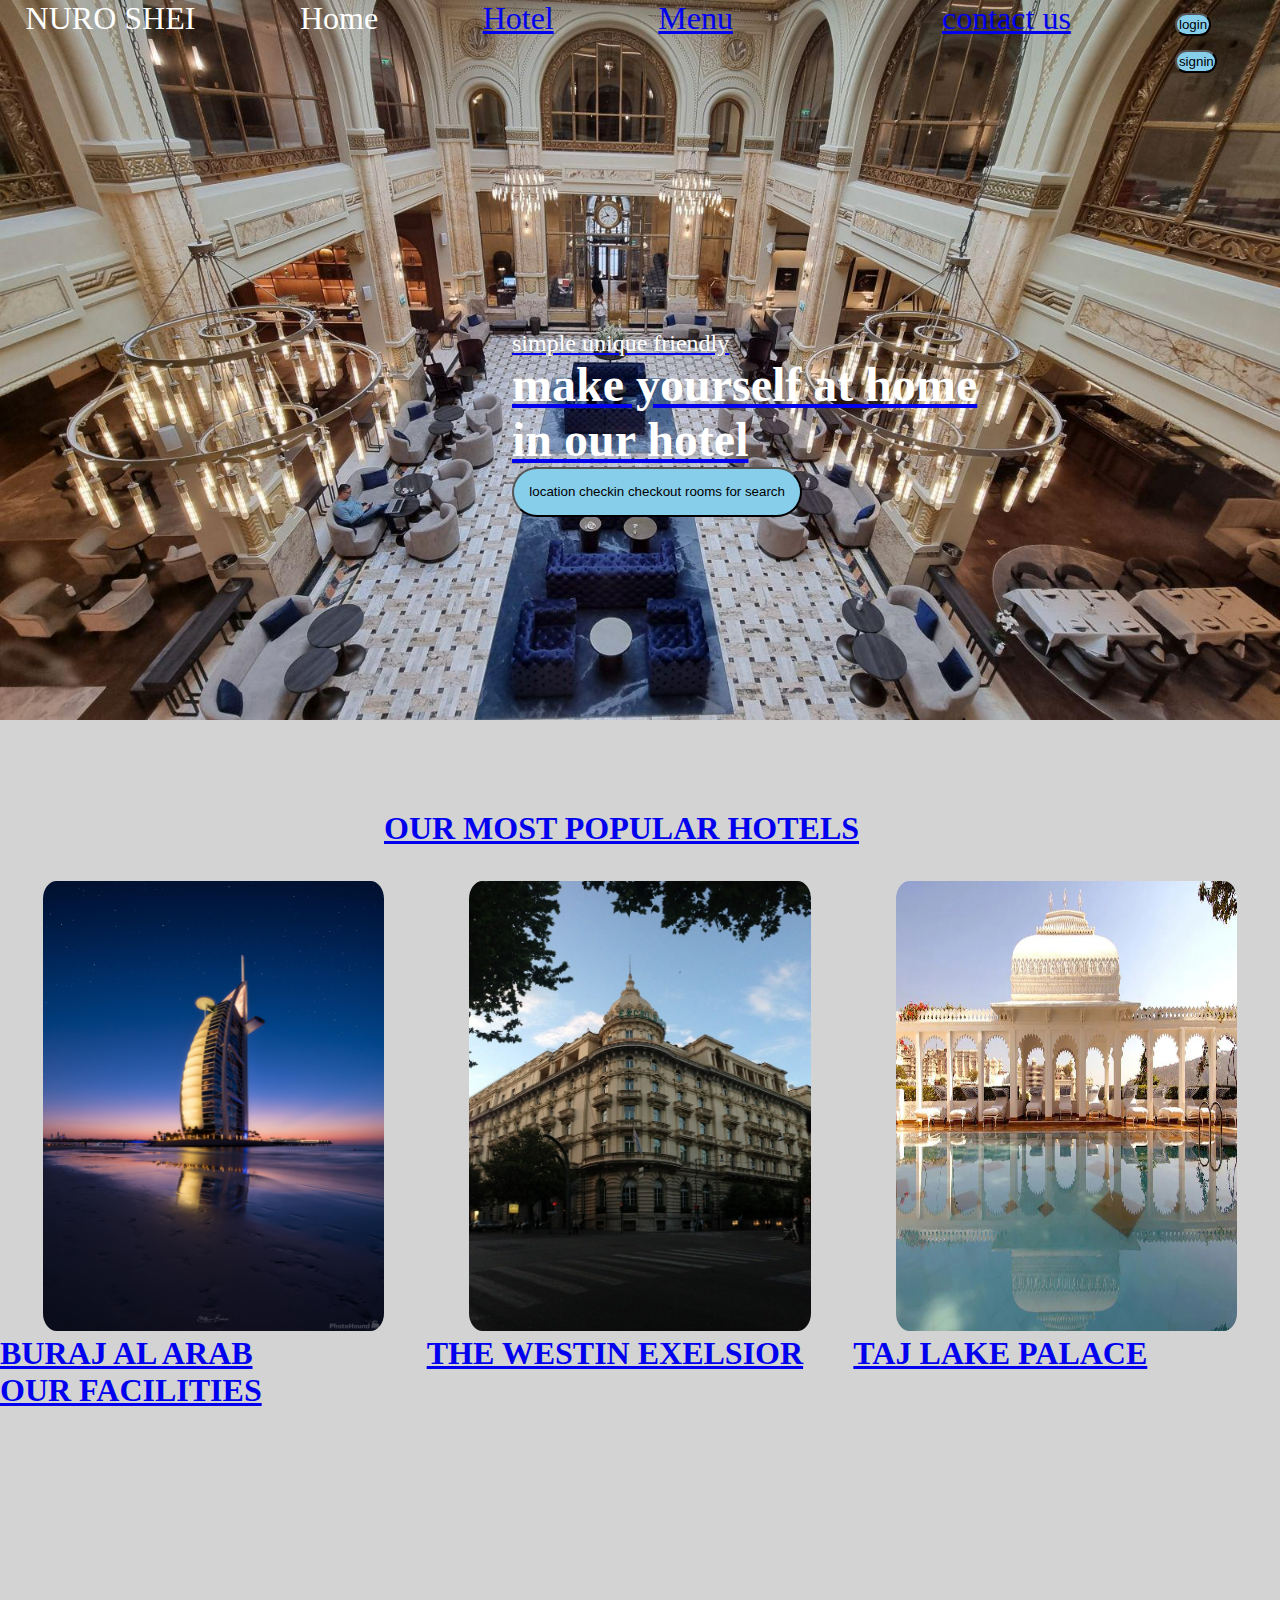
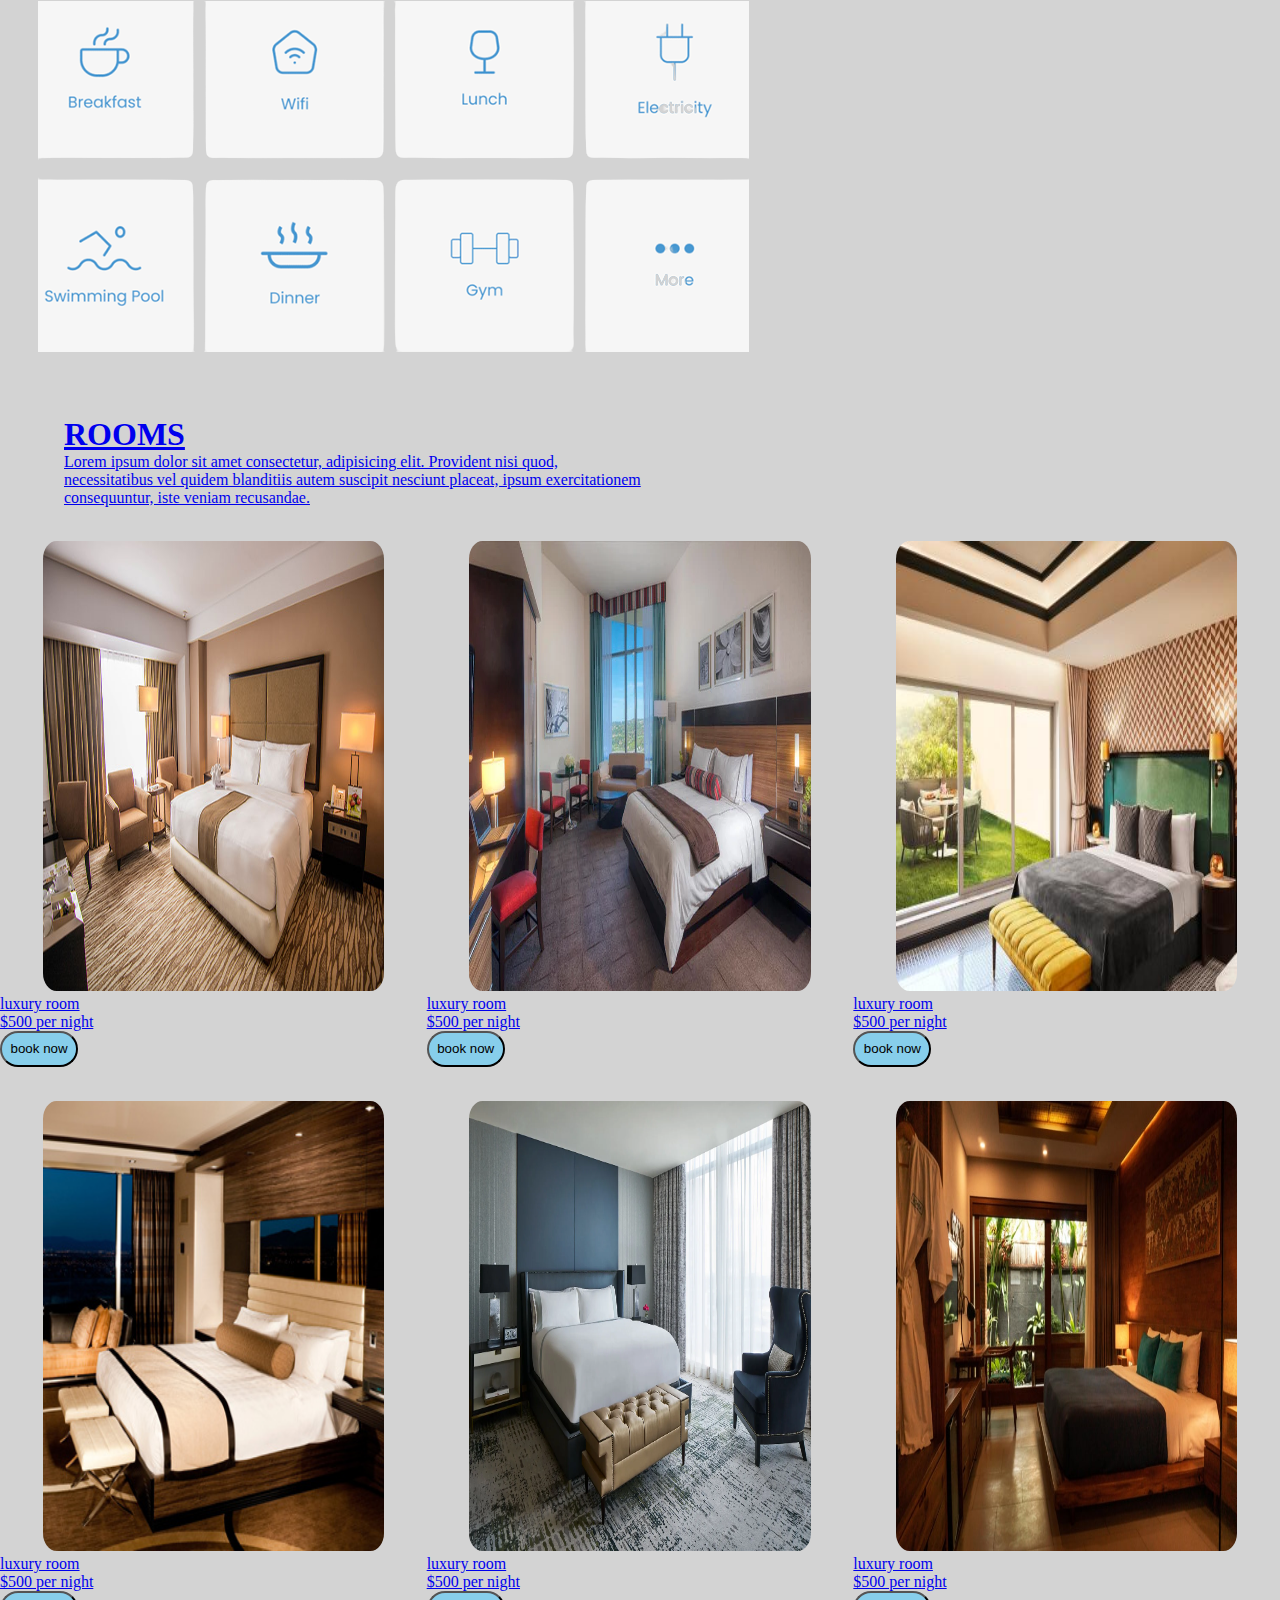
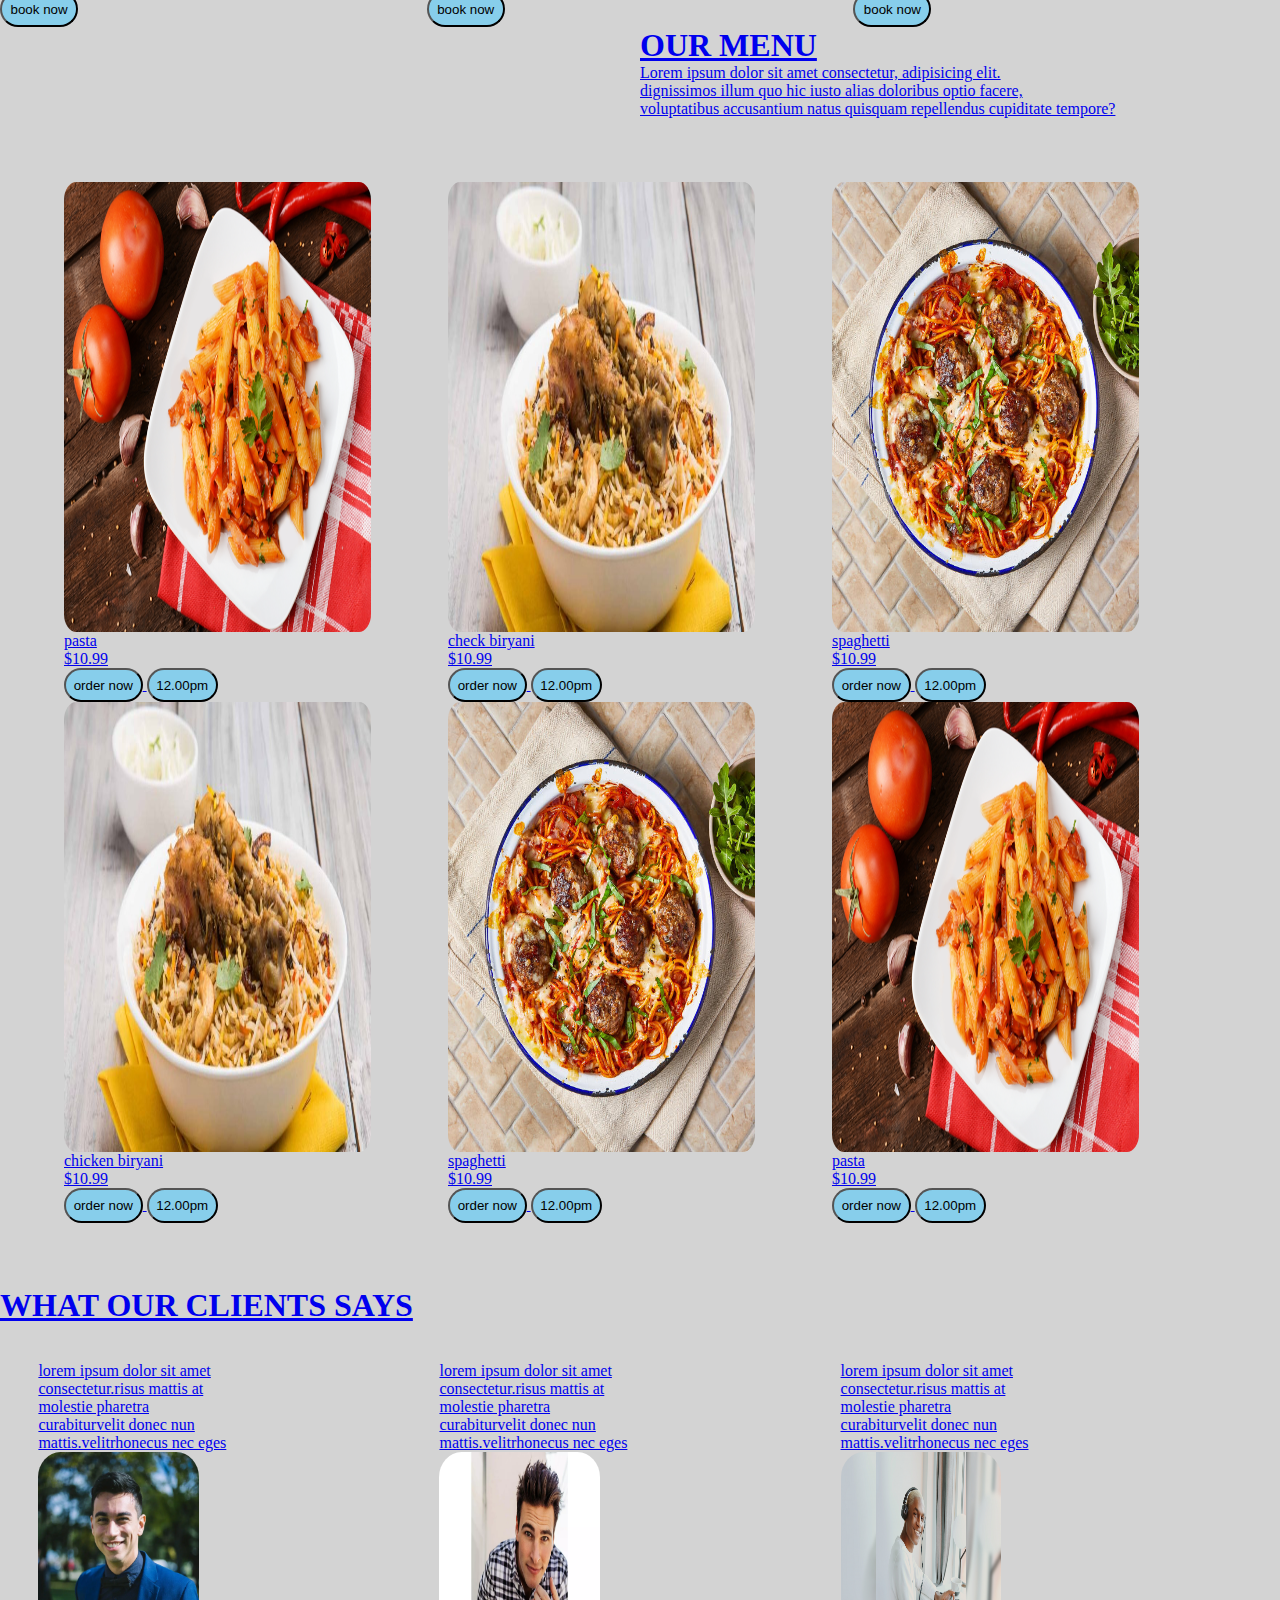
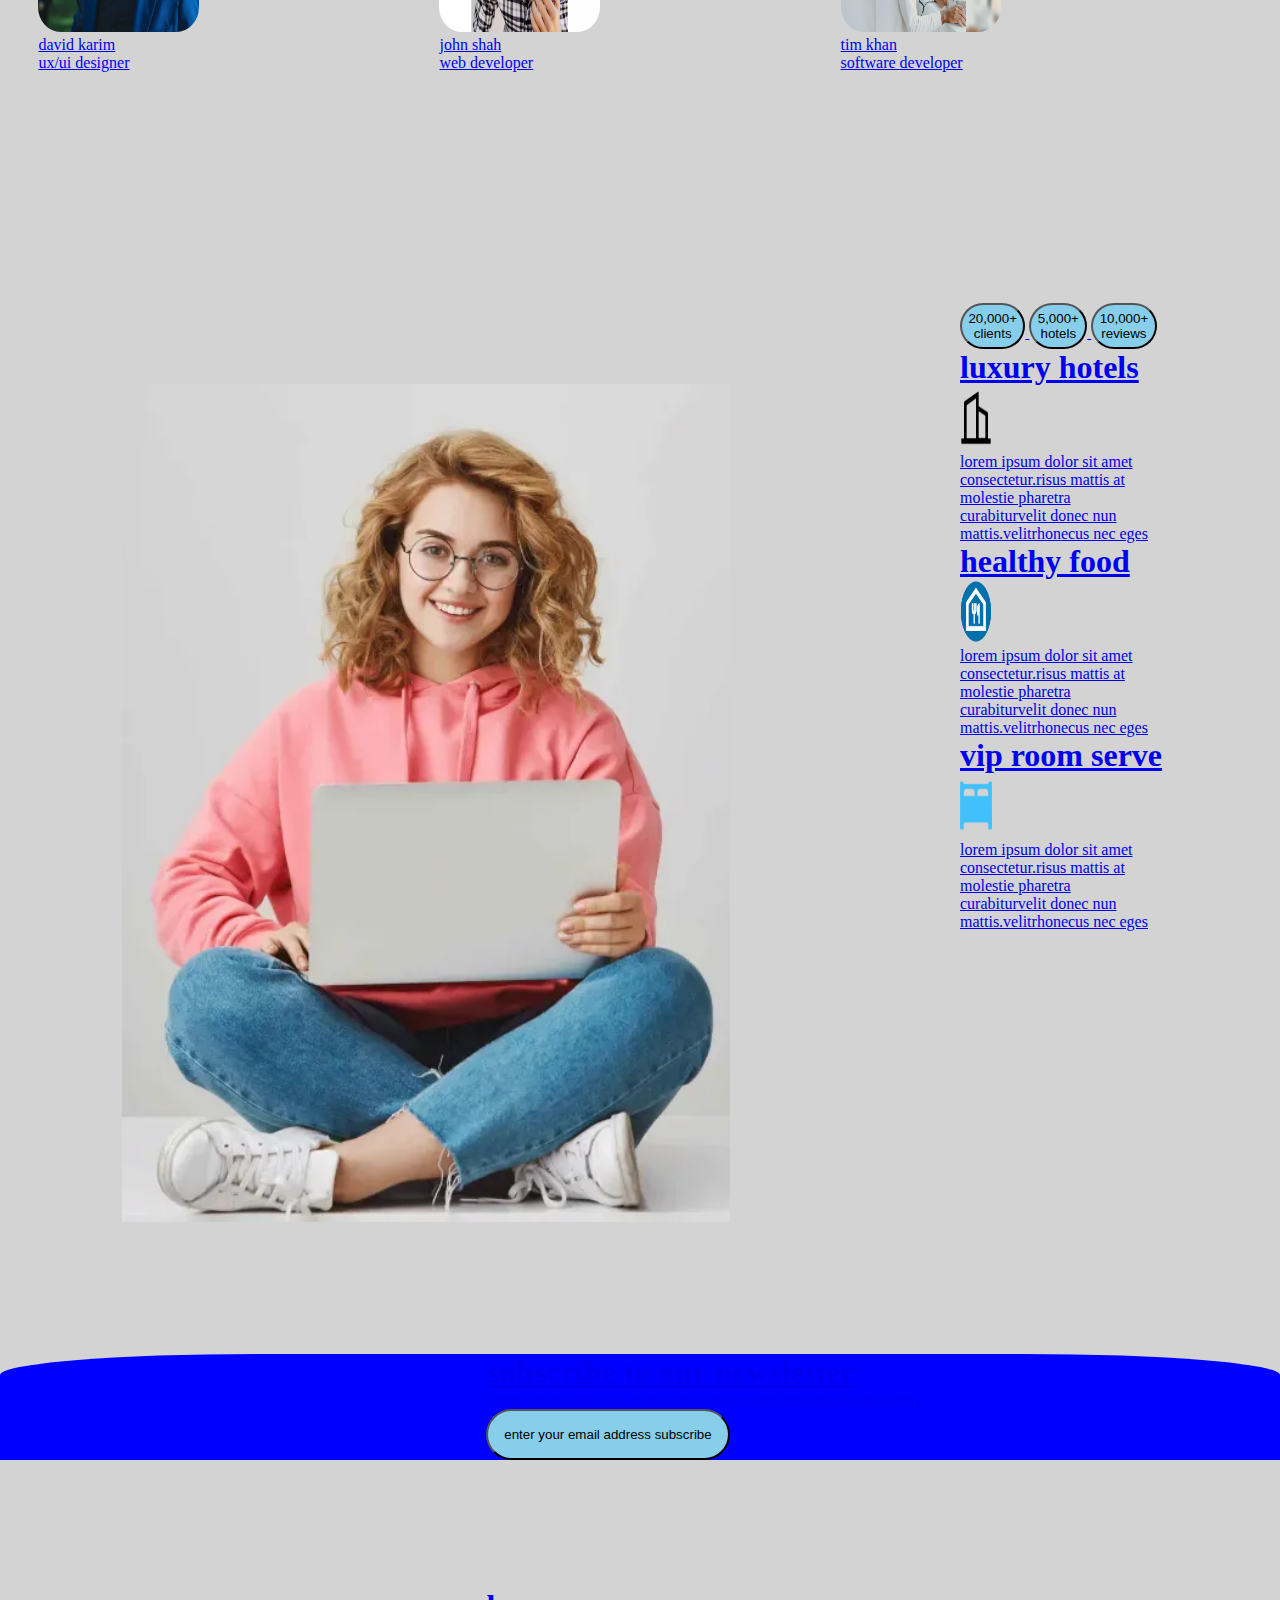
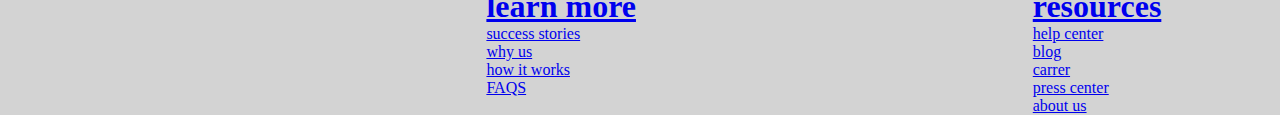
==== commit 18c4dd42: "change" ====
--- a/index.html
+++ b/index.html
@@ -5,6 +5,7 @@
     <meta http-equiv="X-UA-Compatible" content="IE=edge">
     <meta name="viewport" content="width=device-width, initial-scale=1.0">
     <link rel="stylesheet" href="style.css">
+    <link rel="stylesheet" href="media.css">
     <title>Document</title>
 </head>
 <body>
@@ -14,8 +15,8 @@
             <li>NURO SHEI</li>
                 <li>Home</li>
                 <li><a href="hotel.html">Hotel</a></li>
-                <li>Menu</li>
-                <li>contact us</li>
+                <li><a href="about.html">Menu</li>
+                <li><a href="table.html">contact us</li>
                 <button>login</button>
                 <button>signin</button>
             
@@ -30,17 +31,20 @@
         <div class="images">
             <div>
                 <img src="imageB.jpg" alt="image">
+                <h1>BURAJ AL ARAB</h1>
 
             </div>
             <div>
                 <img src="imageC.jpg" alt="image">
+                <h1>THE WESTIN EXELSIOR</h1>
             </div>
             <div>
             <img src="imageD.webp" alt="image">
-        </div>
-
-        </div>
-        <div class="imagesname">
+            <h1>TAJ LAKE PALACE</h1>
+        </div>
+
+        </div>
+        <!-- <div class="imagesname">
             <div>
                 <h1>BURAJ AL ARAB</h1>
             </div>
@@ -50,8 +54,10 @@
             <div>
                 <h1>TAJ LAKE PALACE</h1>
             </div>
-        </div>
+        </div> -->
+        <div>
         <h1>OUR FACILITIES</h1>
+        </div>
 
         <div class="icons">
             <img src="icons.png" alt="">
@@ -102,7 +108,7 @@
         </div>
         <div class="menu">
             <h1>OUR MENU</h1>
-            <p>Lorem ipsum dolor sit amet consectetur, adipisicing elit. Perferendis dignissimos illum quo hic iusto alias doloribus optio facere, voluptatibus accusantium natus quisquam repellendus cupiditate tempore?</p>
+            <p>Lorem ipsum dolor sit amet consectetur, adipisicing elit. <br> dignissimos illum quo hic iusto alias doloribus optio facere, <br>voluptatibus accusantium natus quisquam repellendus cupiditate tempore?</p>
         </div>
         <div class="menuimages">
             <div>
@@ -186,8 +192,6 @@
             <button>enter your email address subscribe</button>
         </div>
         
-        
-       
 
 
         <footer class="footer">
--- a/style.css
+++ b/style.css
@@ -1,291 +1,12 @@
-/* /* @media (min-width: 600px) and (max-width: 768px){
-    body{
-        background-color: #fff;
-    }
-    @media(max-width: 450px){
-        body{background: #8e44ad}
-    }
-   @media(min-width: 451px) and (max-width: 450px){
-        body{background: #2980b9}
-    }
-} */
-   
 *{
     margin: 0;
     padding: 0;
 }
 
-   /* @media  (min-width: 600px) and (max-width: 768px){
-    body{
-        background-color: lightgray;
-    }
-    main{
-        background-image: url(imageA.jpg);
-        background-size: cover;
-        background: linear-gradient();
-        background-repeat: no-repeat;
-        height: 80vh;
-        width: 100%;
-        
-    }
-    navbar{
-        display: flex;
-        justify-content: space-between;
-        list-style: none;
-        margin-left: 2%;
-        margin-right: 2%;
-        color: white;
-        font-size: large;
-
-    }
-    heading{
-        margin-left: 20%;
-    font-size: large;
-    text-decoration-color: blue;
-    margin-top: 20%;
-    color: white;
-    }
-    hotel{
-        margin-left: 30%;
-    margin-top: 7%;
-    }
-    images{
-        display: grid;
-    grid-template-columns: repeat(3,1fr);
-    }
-    images img{
-        height: 25vh;
-    width: 40%;
-    margin-left: 10%;
-    margin-right: 10%;
-    margin-top: 8%;
-    border-radius: 4%;
-    }
-    imagesname{
-        display: flex;
-    margin-left: 4%;
-    margin-top: -5%;
-    gap: 10%;
-    font-size: smaller;
-    color: white;
-    }
-    icons{
-        display: grid;
-    margin-left: 3%;
-    margin-top: 15%;
-    gap: 20%;
-    justify-content: space-between;
-    }
-    rooms{
-        margin-top: 5%;
-    }
-    roomsimages{
-        display: grid;
-    grid-template-columns: repeat(3,2fr);
-    }
-    menuimages{
-        display: grid;
-        grid-template-columns: repeat(3,2fr);
-        padding: 5%;
-        
-        
-    
-    }
-    menuimages img{
-        border-radius: 4%;
-        height: 25vh;
-        width: 40%;
-        display: flex;
-        justify-content: space-between;
-    
-    }
-    reviews{
-        display: grid;
-        grid-template-columns: repeat(3,1fr);
-        padding: 3%;
-    }
-    reviews img{
-        border-radius: 14%;
-        height: 10vh;
-        width: 20%;
-    
-    }
-    choose{
-        margin-left: 45%;
-        margin-top: 15%;
-    }
-    choose img{
-        height: 7vh;
-        width: 10%;
-        margin-right: 5%;
-    }
-    button{
-        border-radius: 200px;
-        padding: 2%;
-        background-color: skyblue;
-    }
-    marketing{
-        margin-right: 5%;
-    }
-    marketing img{
-        margin-top: -45%;
-        margin-left:10% ;
-        height: 2%;
-        width: 25%;
-    }
-    button{
-        border-radius: 200px;
-        padding: 2%;
-        background-color: skyblue;
-    }
-    marketing{
-        margin-right: 5%;
-    }
-    marketing img{
-        margin-top: -45%;
-        margin-left:10% ;
-        height: 2%;
-        width: 25%;
-    }
-    subscribe{
-        margin-top: 10%;
-        padding-left: 18%;
-        background-color: blue;
-        border-top-right-radius: 20%;
-        border-top-left-radius: 20%;
-    }
-    footer{
-        display: grid;
-        display: flex;
-        margin-top: 10%;
-        padding-left: 18%;
-        gap: 25%;
-      
-        
-    }
-    hotelname{
-        display: grid;
-        grid-template-columns: repeat(2,1fr);
-       
-    }
-    hotelname img{
-        display: grid; 
-        grid-template-columns: repeat(2,1fr);
-        
-    
-    }
-    mainimg{
-        height: 38vh;
-        width: 45%;
-        margin-left: 3%;
-        border-radius: 4%;
-    }
-    mainimage{
-      display: grid; 
-      grid-template-columns: repeat(3,3fr); 
-    
-    }
-    mainimage img{
-        border-radius: 4%;
-        height: 21vh;
-        width: 40%;
-        display: flex;
-        justify-content: space-between;
-        margin-top: 3%;
-        margin-bottom: 3%;
-    }
-    ffc{
-        margin-left: 25%;
-        background-color: rgb(219, 204, 204);
-        margin-right: 20%;
-        margin-bottom: 20%;
-        padding: 1%;
-    }
-    details{
-        margin-left: 3%;
-    }
-    description{
-        margin-left: 3%;
-        margin-top: -25%;
-    
-    }
-    bar{
-        display: grid;
-        margin-top: 10%;
-        padding-left: 5%;
-        gap: 15%;
-        display: flex;
-        background-color: rgb(241, 228, 228);
-        padding: 2%;
-    }
-    header{
-        margin-left: 5%;
-    }
-    rooms{
-        margin-left: 5%;
-    }
-    about{
-        height: 50vh;
-        width: 30%;
-        border-top-right-radius: 25%;
-        border-bottom-left-radius: 25%;
-    
-    }
-    about{
-        margin-left: 60%;
-        margin-top: -27%;
-    }
-    vision{
-        height: 50vh;
-        width: 30%;
-        margin-top: 15%;
-        margin-left: 60%;
-        border-top-right-radius: 25%;
-        border-bottom-left-radius: 25%;
-    
-    
-    }
-    vision{
-        margin-top: -27%;
-    
-    }
-    approach{
-        height: 50vh;
-        width: 30%;
-        border-top-right-radius: 25%;
-        border-bottom-left-radius: 25%;
-        margin-top: 9%;
-    
-    }
-    approach{
-        margin-left: 60%;
-        margin-top: -24%;
-    
-    
-    }
-     */
-
 
 body{
     background-color: lightgray;
 }
-@media screen and (max-width:600px)
- {
-    main{
-        font-size: medium;
-    }
-    .navbar{
-       margin-left: 2%;
-       margin-right: 2%;
-       color: gray;
-       font-size: medium;
-      
-       
-    
-    }
-    
-}
-
 .main{
     background-image: url(imageA.jpg);
     background-size: cover;
@@ -330,14 +51,14 @@
     margin-top: 8%;
     border-radius: 4%;
 }
-.imagesname{
+/* .imagesname{
     display: flex;
     margin-left: 4%;
     margin-top: -5%;
     gap: 20%;
     font-size: smaller;
     color: white;
-}
+} */
 .icons{
     display: grid;
     margin-left: 3%;
@@ -347,6 +68,7 @@
 }
 .rooms{
     margin-top: 5%;
+    margin-left: 20%;
 }
 .roomsimages{
     display: grid;
@@ -362,6 +84,9 @@
     border-radius: 4%;
     text-align: left;
     
+}
+.menu{
+    margin-left: 50%;
 }
 .menuimages{
     display: grid;
@@ -447,7 +172,7 @@
     border-radius: 4%;
 }
 .mainimage{
-  display: grid; 
+  display: grid;
   grid-template-columns: repeat(3,3fr); 
 
 }
@@ -561,7 +286,36 @@
 .tableheader{
     margin-left: 15%;
 }
-tablebar{
-    display: flex;
-    margin-left: 15%;
-}
+.tablebar{
+    display: grid;
+    margin-top: 10%;
+    padding-left: 5%;
+    gap: 30%;
+    display: flex;
+    background-color: rgb(241, 228, 228);
+    padding: 2%;
+    
+}
+.input{
+    display: flex;
+    gap: 3%;
+    margin-left: 2%;
+}
+#tablebutton{
+    padding: 15px;
+    margin-left: 3%;
+    border-radius: 4px;
+}
+#cont{
+    margin-left: 30%;
+}
+#button1{
+    padding: 15px;
+    margin-left: 3%;
+    border-radius: 4px;
+}
+#button2{
+    padding: 15px;
+    margin-left: 3%;
+    border-radius: 4px;
+}--- a/media.css
+++ b/media.css
@@ -0,0 +1,380 @@
+@media (max-width:768px){
+    .images{
+        display: flex;
+        flex-direction: column;
+        grid-template-columns: repeat(3,1fr);
+    }
+    .roomsimages{
+        display: flex;
+        flex-direction: column;
+        grid-template-columns: repeat(3,2fr);
+
+    }
+
+.menuimages{
+    display: flex;
+    flex-direction: column;
+    grid-template-columns: repeat(3,2fr);
+    padding: 5%;
+    }
+.menuimages img{
+        flex-direction: column;
+        border-radius: 4%;
+        height: 50vh;
+        width: 80%;
+        display: flex;
+        justify-content: space-between;
+    
+    }
+    .reviews{
+        display: flex;
+        flex-direction: column; 
+        grid-template-columns: repeat(3,1fr);
+        padding: 3%;
+    }
+    .marketing img{
+        display: flex;
+        flex-direction: column;
+        margin-top: -45%;
+        margin-left:10% ;
+        height: 2%;
+        width: 50%;
+    }
+    .mainimage{
+        display: flex;
+
+        flex-direction: column; 
+        grid-template-columns: repeat(3,3fr); 
+      
+      }
+      #mainimg{
+        display: flex;
+        flex-direction: column; 
+        height: 68vh;
+        width: 90%;
+        margin-left: 3%;
+        border-radius: 4%;
+    }
+    #about{
+        height: 50vh;
+        width: 30%;
+        margin-left: 8%;
+        border-top-left-radius: 40%;
+        border-bottom-right-radius: 40%;
+    
+    }
+    .about{
+        margin-left: 60%;
+        margin-top: -27%;
+    }
+    .main{
+        background-image: url(imageA.jpg);
+        background-size: cover;
+        background: linear-gradient();
+        background-repeat: no-repeat;
+        height: 60vh;
+        width: 100%;
+    
+    }
+    .navbar{
+        display: flex;
+       justify-content: space-between;
+       list-style: none;
+       margin-left: 1%;
+       margin-right: 1%;
+       color: white;
+       font-size: small;
+      
+       
+    
+    }
+    .heading{
+        margin-left: 20%;
+        font-size: smaller;
+        text-decoration-color: blue;
+        margin-top: 40%;
+        font-size: smaller;
+        color: white;
+    }
+    /* .imagesname{
+        display: flex;
+        flex-direction: column;
+        margin-left: 4%;
+        margin-top: -5%;
+        gap: 20%;
+        font-size: smaller;
+        color: white;
+    } */
+    .icons{
+        display: flex;
+        flex-direction: column;
+        margin-left: 1%;
+        margin-top: 5%;
+        gap: 4%;
+        justify-content: space-between;
+    }
+    .subscribe{
+        font-size: 10px;
+    }
+    .rooms{
+        margin-top: 5%;
+        margin-left: 20%;
+    }
+    .roomsimages{
+        display: flex;
+        flex-direction: column;
+        grid-template-columns: repeat(3,2fr);
+    
+    }
+    .roomsimages img{
+        height: 50vh;
+        width: 80%;
+        margin-left: 10%;
+        margin-right: 10%;
+        margin-top: 8%;
+        border-radius: 4%;
+        text-align: left;
+        
+    }
+    .menu{
+        margin-left: 50%;
+    }
+    .menuimages{
+        display: flex;
+        flex-direction: column;
+        grid-template-columns: repeat(3,2fr);
+        padding: 5%;
+        
+        
+    
+    }
+    .menuimages img{
+        border-radius: 4%;
+        height: 50vh;
+        width: 80%;
+        display: flex;
+        justify-content: space-between;
+    
+    }
+    .reviews{
+        display: flex;
+        flex-direction: column;
+        grid-template-columns: repeat(3,1fr);
+        padding: 3%;
+    }
+    .reviews img{
+        border-radius: 14%;
+        height: 20vh;
+        width: 40%;
+    
+    }
+    .choose{
+        margin-left: 75%;
+        margin-top: 15%;
+    }
+    .choose img{
+        height: 7vh;
+        width: 10%;
+        margin-right: 5%;
+    }
+    button{
+        border-radius: 200px;
+        padding: 2%;
+        background-color: skyblue;
+    }
+    .marketing{
+        margin-right: 5%;
+    }
+    .marketing img{
+        margin-top: -45%;
+        margin-left:10% ;
+        height: 2%;
+        width: 50%;
+    }
+    .subscribe{
+        margin-top: 10%;
+        padding-left: 38%;
+        background-color: blue;
+        border-top-right-radius: 20%;
+        border-top-left-radius: 20%;
+    }
+    .footer{
+        display: flex;
+        flex-direction: column;
+        margin-top: 10%;
+        padding-left: 38%;
+        gap: 50%;
+      
+        
+    }
+    .hotelname{
+        display: flex;
+        flex-direction: column;
+        grid-template-columns: repeat(2,1fr);
+       
+    }
+    .hotelname img{
+        display: flex;
+        flex-direction: column; 
+        grid-template-columns: repeat(2,1fr);
+        
+    
+    }
+    #mainimg{
+        height: 68vh;
+        width: 90%;
+        margin-left: 3%;
+        border-radius: 4%;
+    }
+    .mainimage{
+      display: flex;
+      flex-direction: column;
+      grid-template-columns: repeat(3,3fr); 
+    
+    }
+    .mainimage img{
+        border-radius: 4%;
+        height: 21vh;
+        width: 80%;
+        display: flex;
+        justify-content: space-between;
+        margin-top: 3%;
+        margin-bottom: 3%;
+    }
+    .ffc{
+        margin-left: 50%;
+        background-color: rgb(219, 204, 204);
+        margin-right: 20%;
+        margin-bottom: 20%;
+        padding: 1%;
+    }
+    .details{
+        margin-left: 3%;
+    }
+    .description{
+        margin-left: 3%;
+        margin-top: -25%;
+    
+    }
+    .bar{
+        display: flex;
+        flex-direction: column;
+        margin-top: 10%;
+        padding-left: 5%;
+        gap: 30%;
+        display: flex;
+        background-color: rgb(241, 228, 228);
+        padding: 2%;
+    }
+    .header{
+        margin-left: 5%;
+    }
+    .rooms{
+        margin-left: 5%;
+    }
+    #about{
+        height: 50vh;
+        width: 30%;
+        margin-left: 8%;
+        border-top-left-radius: 40%;
+        border-bottom-right-radius: 40%;
+    
+    }
+    .about{
+        margin-left: 60%;
+        margin-top: -27%;
+    }
+    #vision{
+        height: 50vh;
+        width: 30%;
+        margin-top: 15%;
+        margin-left: 60%;
+        border-top-right-radius: 40%;
+        border-bottom-left-radius: 40%;
+    
+    
+    
+    }
+    .vision{
+        margin-top: -27%;
+        margin-left: 8%;
+    
+    }
+    #approach{
+        height: 50vh;
+        width: 30%;
+        margin-left: 8%;
+        border-top-left-radius: 40%;
+        border-bottom-right-radius: 40%;
+        margin-top: 9%;
+    
+    }
+    .approach{
+        margin-left: 60%;
+        margin-top: -24%;
+    
+    
+    }
+    button1{
+        border-radius: 200px;
+        padding: 1%;
+        background-color: skyblue;
+    
+    }
+    button2{
+        border-radius: 200px;
+        padding: 1%;
+        background-color: skyblue;
+    
+    }
+    .nav2{
+        display: flex;
+        justify-content: space-between;
+        list-style: none;
+        margin-left: 2%;
+        margin-right: 2%;
+        color: white;
+        font-size: xx-large;
+    }
+    .us{
+        margin-left: -30%;
+        margin: 5%;
+    }
+    .tableheader{
+        margin-left: 15%;
+    }
+    .tablebar{
+        display: grid;
+        margin-top: 10%;
+        padding-left: 5%;
+        gap: 30%;
+        display: flex;
+        background-color: rgb(241, 228, 228);
+        padding: 2%;
+        
+    }
+    .input{
+        display: flex;
+        gap: 3%;
+        margin-left: 2%;
+    }
+    #tablebutton{
+        padding: 15px;
+        margin-left: 3%;
+        border-radius: 4px;
+    }
+    #cont{
+        margin-left: 30%;
+    }
+    #button1{
+        padding: 15px;
+        margin-left: 3%;
+        border-radius: 4px;
+    }
+    #button2{
+        padding: 15px;
+        margin-left: 3%;
+        border-radius: 4px;
+    }
+
+}